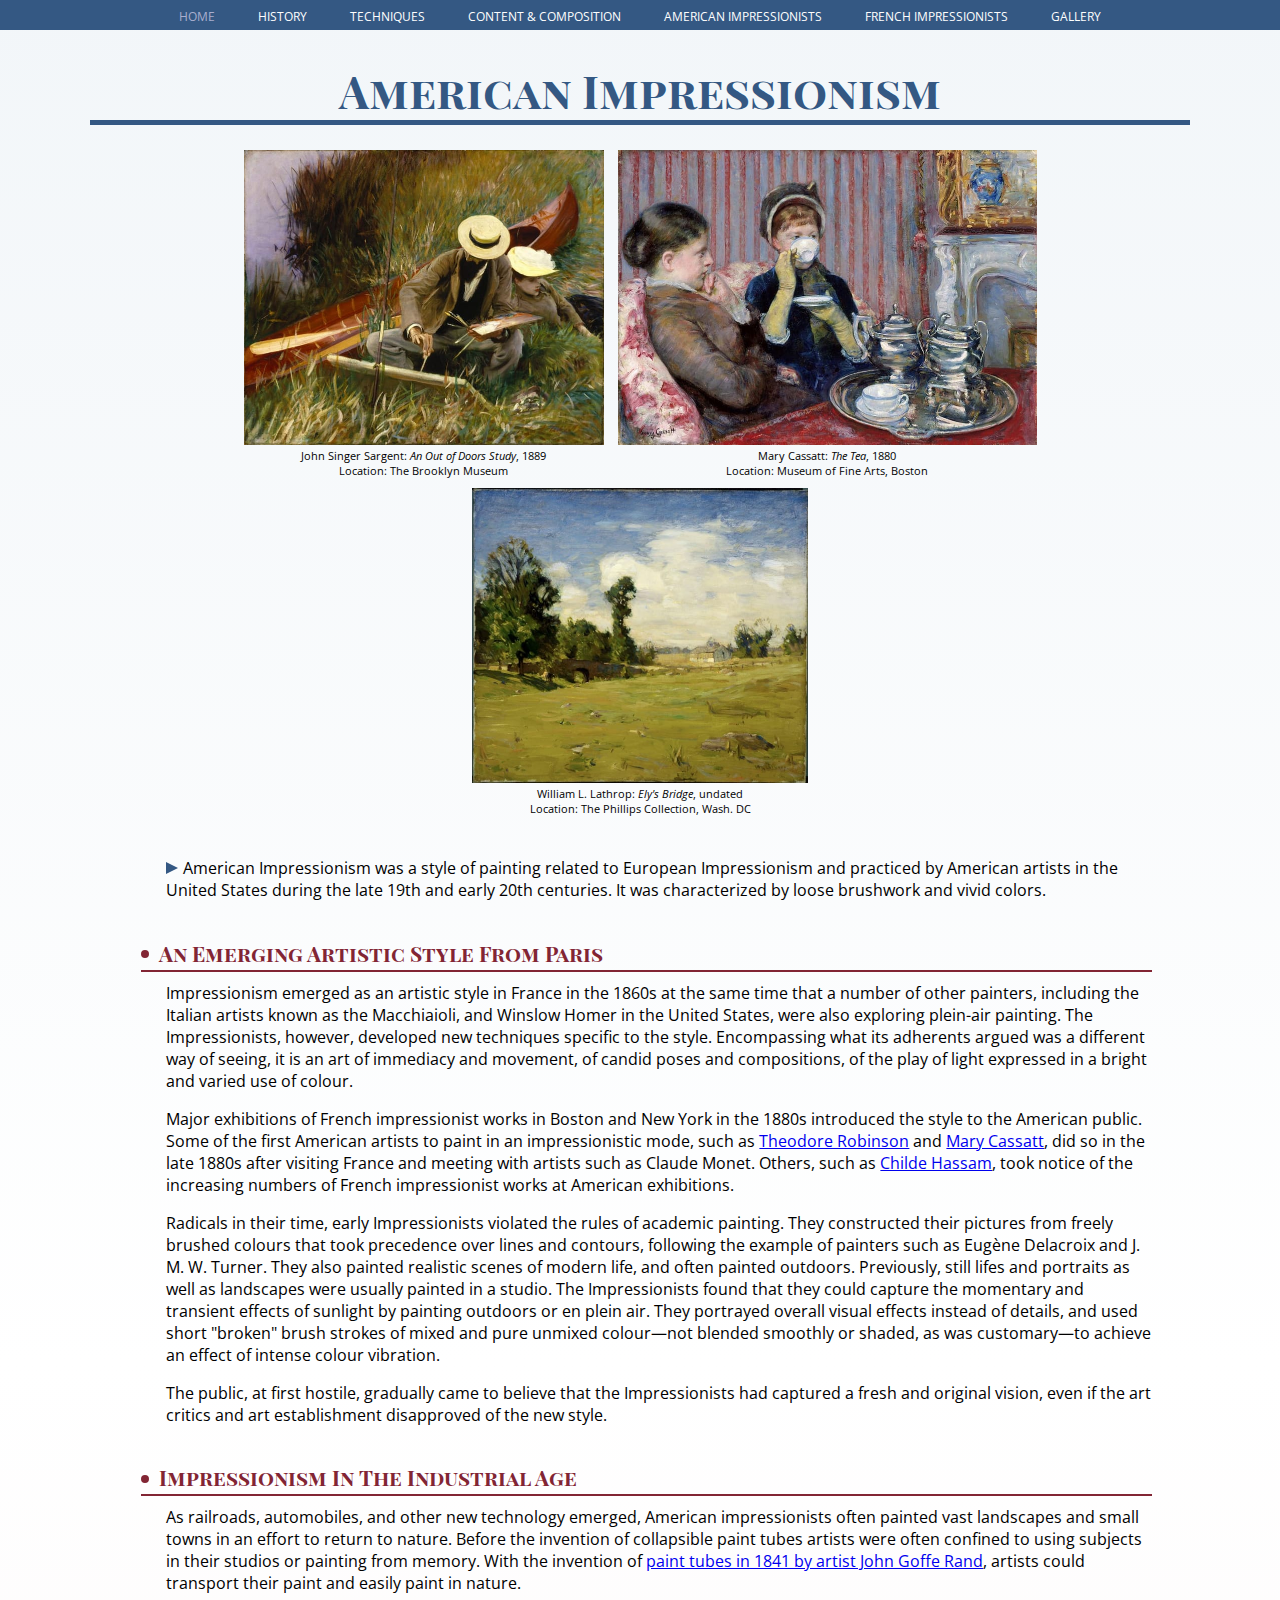
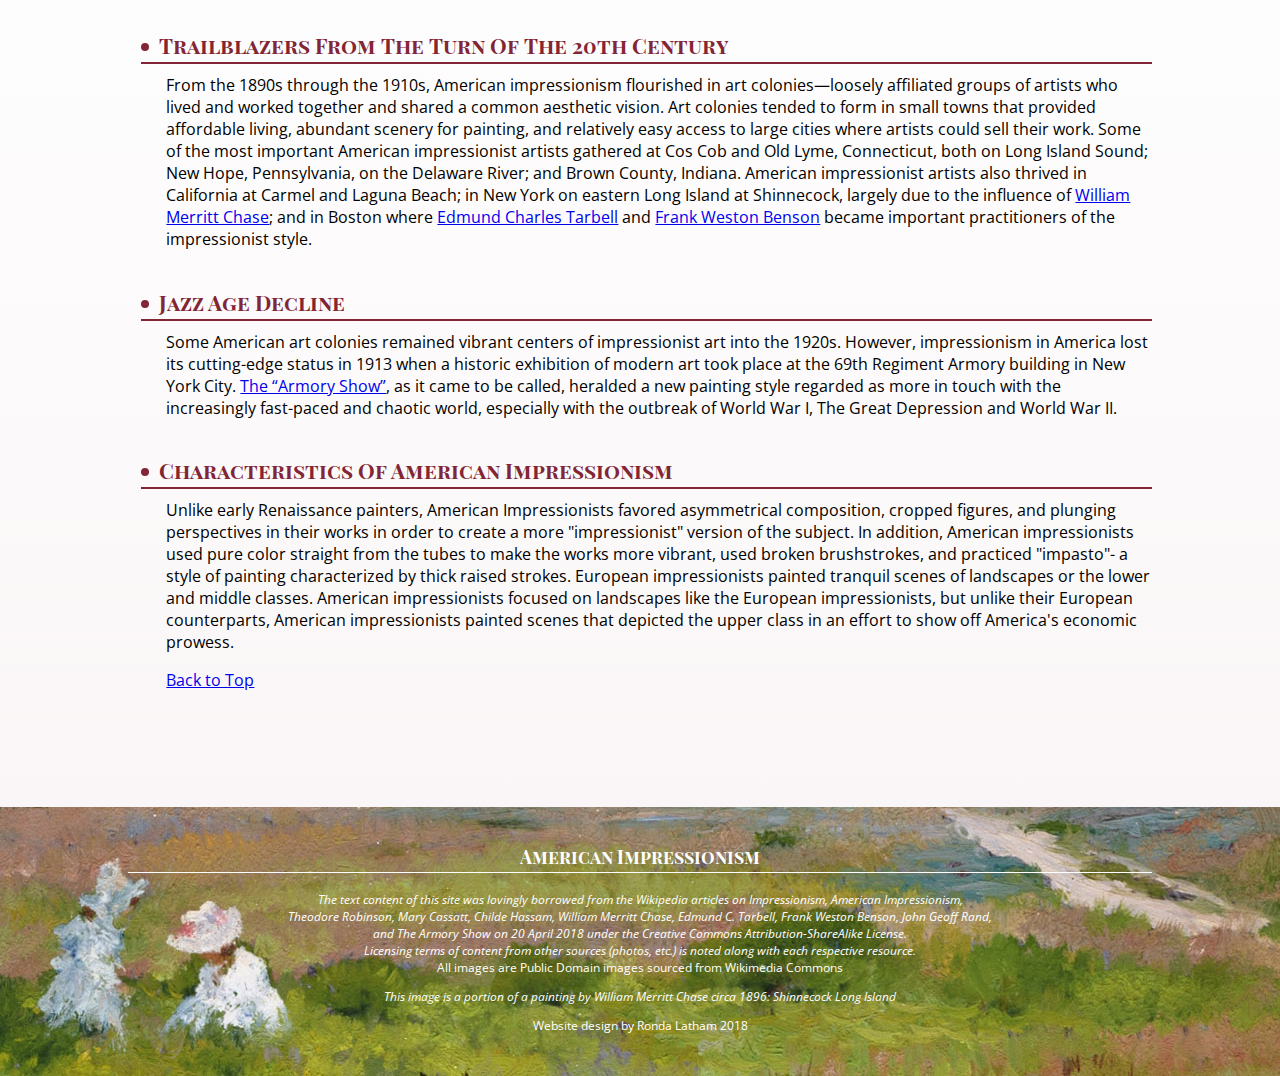
==== index.html @ 7bafe726 "Add files via upload" ====
<!DOCTYPE HTML>

<html lang="en">

<head>
<meta charset="utf-8" />
<link rel="stylesheet" type="text/css" href="ai.css">
<link href="https://fonts.googleapis.com/css?family=Open+Sans:300,600|Playfair+Display+SC:700|Playfair+Display:400,700" rel="stylesheet"> 
<title>American Impressionism</title>


</head>

<body>
<nav role="navigation">
  <ul>
    <li>Home</li>
    <li><a href="history.html">History</a></li>
    <li><a href="techniques.html">Techniques</a></li>
    <li><a href="composition.html">Content & Composition</a></li>
    <li><a href="americans.html">American Impressionists</a></li>
    <li><a href="french.html">French Impressionists</a></li>
    <li><a href="gallery.html">Gallery</a></li>
  </ul>
</nav>
<header class="center" role="banner"><!-- Center the Images and h1 inside the header -->
<h1 id="top">American Impressionism</h1> 
<figure>
  <img src="images/JohnSingerSargentOutOfDoors.jpg" width="360" alt="John Singer Sargent">
  <figcaption>John Singer Sargent: <i>An Out of Doors Study</i>, 1889<br>Location: The Brooklyn Museum</figcaption>
</figure>
<figure>
     <img src="images/MaryCassattTheTea.jpg" alt="Mary Cassatt - The Tea" width="419">
<figcaption>Mary Cassatt: <i>The Tea</i>, 1880<br>Location: Museum of Fine Arts, Boston</figcaption>
</figure>
<figure>
	<img src="images/WilliamLathropElysBridge.jpg" alt="William Lathrop" width="336">
<figcaption>William L. Lathrop: <i>Ely's Bridge</i>, undated<br>Location: The Phillips Collection, Wash. DC</figcaption>
</figure>
</header>
<main role="primary information"><!-- start main body content -->
<p><span class="important">A</span>American Impressionism was a style of painting related to European Impressionism and practiced by American artists in the United States during the late 19th and early 20th centuries. It was characterized by loose brushwork and vivid colors. </p>

<h2>An emerging artistic style from Paris</h2>

<p class="firstparagraph">Impressionism emerged as an artistic style in France in the 1860s at the same time that a number of other painters, including the Italian artists known as the Macchiaioli, and Winslow Homer in the United States, were also exploring plein-air painting. The Impressionists, however, developed new techniques specific to the style. Encompassing what its adherents argued was a different way of seeing, it is an art of immediacy and movement, of candid poses and compositions, of the play of light expressed in a bright and varied use of colour.</p>

<p>Major exhibitions of French impressionist works in Boston and New York in the 1880s introduced the style to the American public. Some of the first American artists to paint in an impressionistic mode, such as 
<a href="https://en.wikipedia.org/wiki/Theodore_Robinson">Theodore Robinson</a> and 
<a href="https://en.wikipedia.org/wiki/Mary_Cassatt">Mary Cassatt</a>, did so in the late 1880s after visiting France and meeting with artists such as Claude Monet. Others, such as <a href="https://en.wikipedia.org/wiki/Childe_Hassam">Childe Hassam</a>, took notice of the increasing numbers of French impressionist works at American exhibitions.</p>

<p>Radicals in their time, early Impressionists violated the rules of academic painting. They constructed their pictures from freely brushed colours that took precedence over lines and contours, following the example of painters such as Eugène Delacroix and J. M. W. Turner. They also painted realistic scenes of modern life, and often painted outdoors. Previously, still lifes and portraits as well as landscapes were usually painted in a studio. The Impressionists found that they could capture the momentary and transient effects of sunlight by painting outdoors or en plein air. They portrayed overall visual effects instead of details, and used short "broken" brush strokes of mixed and pure unmixed colour—not blended smoothly or shaded, as was customary—to achieve an effect of intense colour vibration.</p>

<p>The public, at first hostile, gradually came to believe that the Impressionists had captured a fresh and original vision, even if the art critics and art establishment disapproved of the new style.</p>

<h2>Impressionism in The Industrial Age</h2>

<p class="firstparagraph">As railroads, automobiles, and other new technology emerged, American impressionists often painted vast landscapes and small towns in an effort to return to nature. Before the invention of collapsible paint tubes artists were often confined to using subjects in their studios or painting from memory. With the invention of <a href="https://en.wikipedia.org/wiki/John_Goffe_Rand">paint tubes in 1841 by artist John Goffe Rand</a>, artists could transport their paint and easily paint in nature.</p>

<h2>Trailblazers from the turn of the 20th century</h2>

<p class="firstparagraph">From the 1890s through the 1910s, American impressionism flourished in art colonies—loosely affiliated groups of artists who lived and worked together and shared a common aesthetic vision. Art colonies tended to form in small towns that provided affordable living, abundant scenery for painting, and relatively easy access to large cities where artists could sell their work. Some of the most important American impressionist artists gathered at Cos Cob and Old Lyme, Connecticut, both on Long Island Sound; New Hope, Pennsylvania, on the Delaware River; and Brown County, Indiana. American impressionist artists also thrived in California at Carmel and Laguna Beach; in New York on eastern Long Island at Shinnecock, largely due to the influence of <a href="https://en.wikipedia.org/wiki/William_Merritt_Chase">William Merritt Chase</a>; and in Boston where <a href="https://en.wikipedia.org/wiki/Edmund_C._Tarbell">Edmund Charles Tarbell</a> and <a href="https://en.wikipedia.org/wiki/Frank_Weston_Benson">Frank Weston Benson</a> became important practitioners of the impressionist style.</p>

<h2>Jazz Age decline</h2>

<p class="firstparagraph">Some American art colonies remained vibrant centers of impressionist art into the 1920s. However, impressionism in America lost its cutting-edge status in 1913 when a historic exhibition of modern art took place at the 69th Regiment Armory building in New York City. <a href="https://en.wikipedia.org/wiki/Armory_Show">The “Armory Show”</a>, as it came to be called, heralded a new painting style regarded as more in touch with the increasingly fast-paced and chaotic world, especially with the outbreak of World War I, The Great Depression and World War II.</p>

<h2>Characteristics of American Impressionism</h2>

<p class="firstparagraph">Unlike early Renaissance painters, American Impressionists favored asymmetrical composition, cropped figures, and plunging perspectives in their works in order to create a more "impressionist" version of the subject. In addition, American impressionists used pure color straight from the tubes to make the works more vibrant, used broken brushstrokes, and practiced "impasto"- a style of painting characterized by thick raised strokes. European impressionists painted tranquil scenes of landscapes or the lower and middle classes. American impressionists focused on landscapes like the European impressionists, but unlike their European counterparts, American impressionists painted scenes that depicted the upper class in an effort to show off America's economic prowess.</p>
<p><a href="#top" class="top">Back to Top</a></p>
</main><!-- end main body content -->

<footer role="contentsource">
<h3>American Impressionism</h3>
<p><i>The text content of this site was lovingly borrowed from the Wikipedia articles on Impressionism, American Impressionism,</br>Theodore Robinson, Mary Cassatt, Childe Hassam, William Merritt Chase, Edmund C. Tarbell, Frank Weston Benson, John Geoff Rand,</br>and The Armory Show on 20 April 2018 under the Creative Commons Attribution-ShareAlike License.</br>Licensing terms of content from other sources (photos, etc.) is noted along with each respective resource.</i><br>All images are Public Domain images sourced from Wikimedia Commons</p>
<p><i>This image is a portion of a painting by William Merritt Chase circa 1896: Shinnecock Long Island</i></p>
 
<p>Website design by Ronda Latham 2018</p>
</footer>
</body>

</html>
---- ai.css ----
/*
    stylesheet for American Impressionism
*/
/*
    font-family: 'Open Sans', sans-serif;
    font-family: 'Playfair Display SC', serif;
    font-family: 'Playfair Display', serif;
*/
body {
  font-family: 'Open Sans', sans-serif;
  margin: 0 auto;
  padding: 0; 
background: #f2f6f9; /* Old browsers */
background: -moz-linear-gradient(top, #f2f6f9 0%, #ffffff 51%, #f9f4f5 100%); /* FF3.6-15 */
background: -webkit-linear-gradient(top, #f2f6f9 0%,#ffffff 51%,#f9f4f5 100%); /* Chrome10-25,Safari5.1-6 */
background: linear-gradient(to bottom, #f2f6f9 0%,#ffffff 51%,#f9f4f5 100%); /* W3C, IE10+, FF16+, Chrome26+, Opera12+, Safari7+ */
filter: progid:DXImageTransform.Microsoft.gradient( startColorstr='#f2f6f9', endColorstr='#f9f4f5',GradientType=0 ); /* IE6-9 */

}
main {
  padding-left: 13%;
  padding-right: 10%;
  padding-bottom: 100px;
  }
h1, h2, h3 {
  font-family: 'Playfair Display SC', serif;
  font-weight: bold;
  }
header h1 {
   color: #345883;
   color: rgba(52, 88, 131, 1);
   font-size: 27px;
   padding-bottom: 0px;
   margin-bottom: 20px;
   border-bottom: 5px solid #345883;
   }
h2 {
  color: #822534;
  text-transform: capitalize;
  }
main h2::before {
   content: "B";
   display: inline-block;
   border:4px solid #822534; 
   overflow:hidden; 
   width:0; 
   height:0; 
   margin-right: 10px; 
   border-radius:4px; 
   vertical-align: 12%; 
  }
header h2 {
   padding-top: 0px;
   padding-bottom: 0px;
   margin-top: -15px;
   margin-bottom: 20px;
   font-size: 20px;
   color: #345883;
   }
main h2 {
    /*font-family: 'Playfair Display', serif;*/
   font-size: 21px;
   padding-top: 20px;
   margin-left: -25px;
   padding-bottom: 3px;
   margin-bottom: 0px;
   border-bottom: 2px solid #822534;
   }
header {
  padding-bottom:20px;
  padding-left: 7%;
  padding-right: 7%;
  }
@media screen and (min-width:720px) {
    header h1 { font-size:45px; }
    header h2 { font-size: 28px; } /* Increase the font size for larger screens*/
  }
@media screen and (max-width:720px) {
    img { width:280px; } /* Decrease the size of the images for smaller screens*/
    }
figure {
   display: inline-block;
   text-align: center;
   font-size: 11px;
   margin: 5px;
   }
nav {
  background-color: #345883;
  color: #a9afcf;
  text-transform: uppercase;
  font-size: 12px;
  text-align: right;
  }
nav ul {
   padding: 0px;
   margin: 0 auto;
   text-align: center;
  }
nav li {
  display: inline-block;
  list-style-type: none;
  padding: 8px 20px 5px 20px;
  }
nav a:link {
  color: #ffffff;
  text-decoration: none;
  }
nav a:visited {
   color: #ffffff;
   }
nav a:hover {
  color: #a9afcf;
  text-decoration: none;
  }
nav a:active {
   color: #a9afcf;
   }
main ul li {
    list-style-type: none;
	text-indent: -31px;
   }
main ul li::before {
   content: "\269C";
   font-size: 20px;
   color: #4d970f;
   padding: 10px;
}
table {
  width: 100%;
  }
footer {
  font-family: 'Open Sans', sans-serif;
  color: #ffffff;
  font-size: 12px;
  text-align: center;
  background-color: #345883;
  background: url("images/Background.jpg") bottom center no-repeat;
  padding-left: 10%;
  padding-right: 10%;
  padding-top: 20px;
  padding-bottom: 30px;
  margin-bottom: 0px;
   }
footer h3 {
  border-bottom: 1px solid #ffffff;
  padding-bottom: 3px;
  font-size: 18px;
  }  
.important {
   display:inline-block; 
   height: 0; 
   width: 0; 
   border-width:6px 5px 6px 12px; 
   border-style:solid; 
   border-color: transparent; 
   overflow:hidden; 
   vertical-align: baseline; 
   border-left-color: #345883;
  }
.firstparagraph {
  margin-top: 10px;
  }
.fltlft {
  float: left;
  }
.fltrt {
   float: right;
   }
.clear {
  clear: both;
  }
.center {
  text-align: center;
  }
.top  {
  transition-delay: 5s
  }
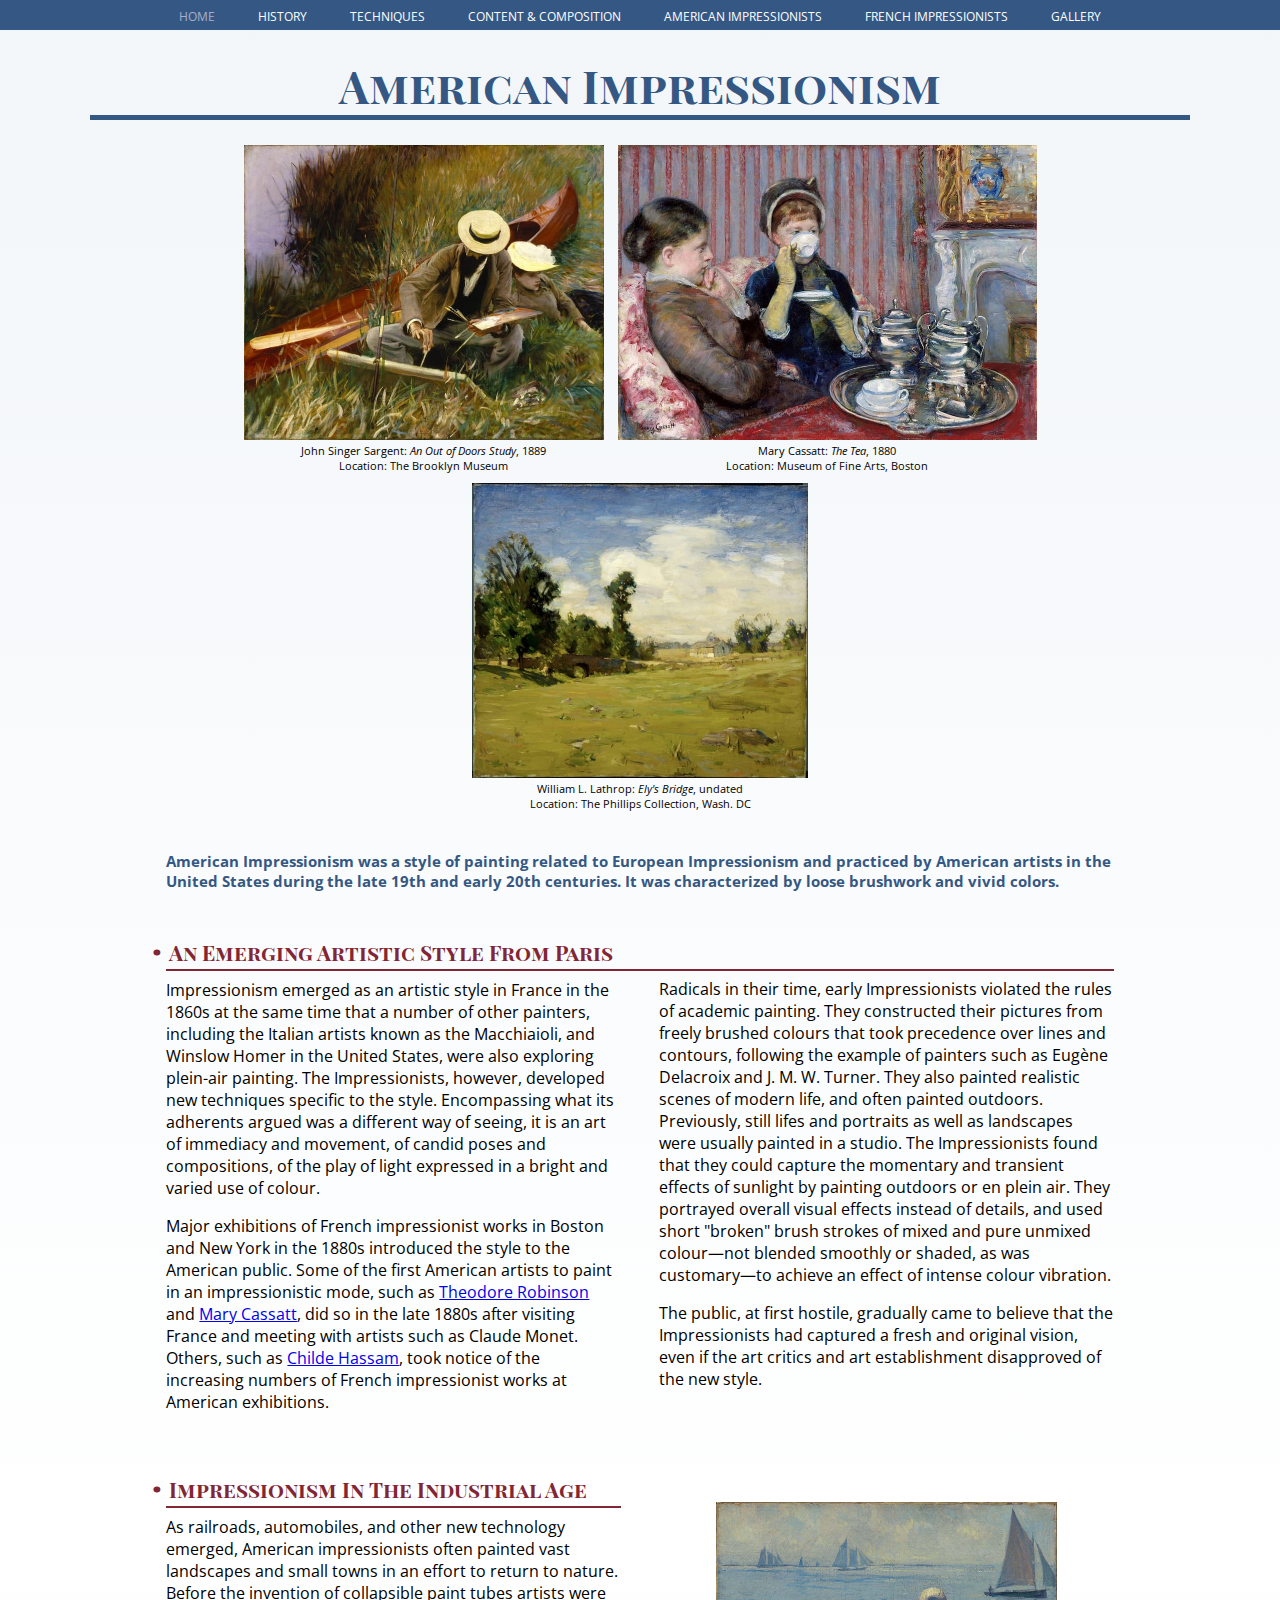
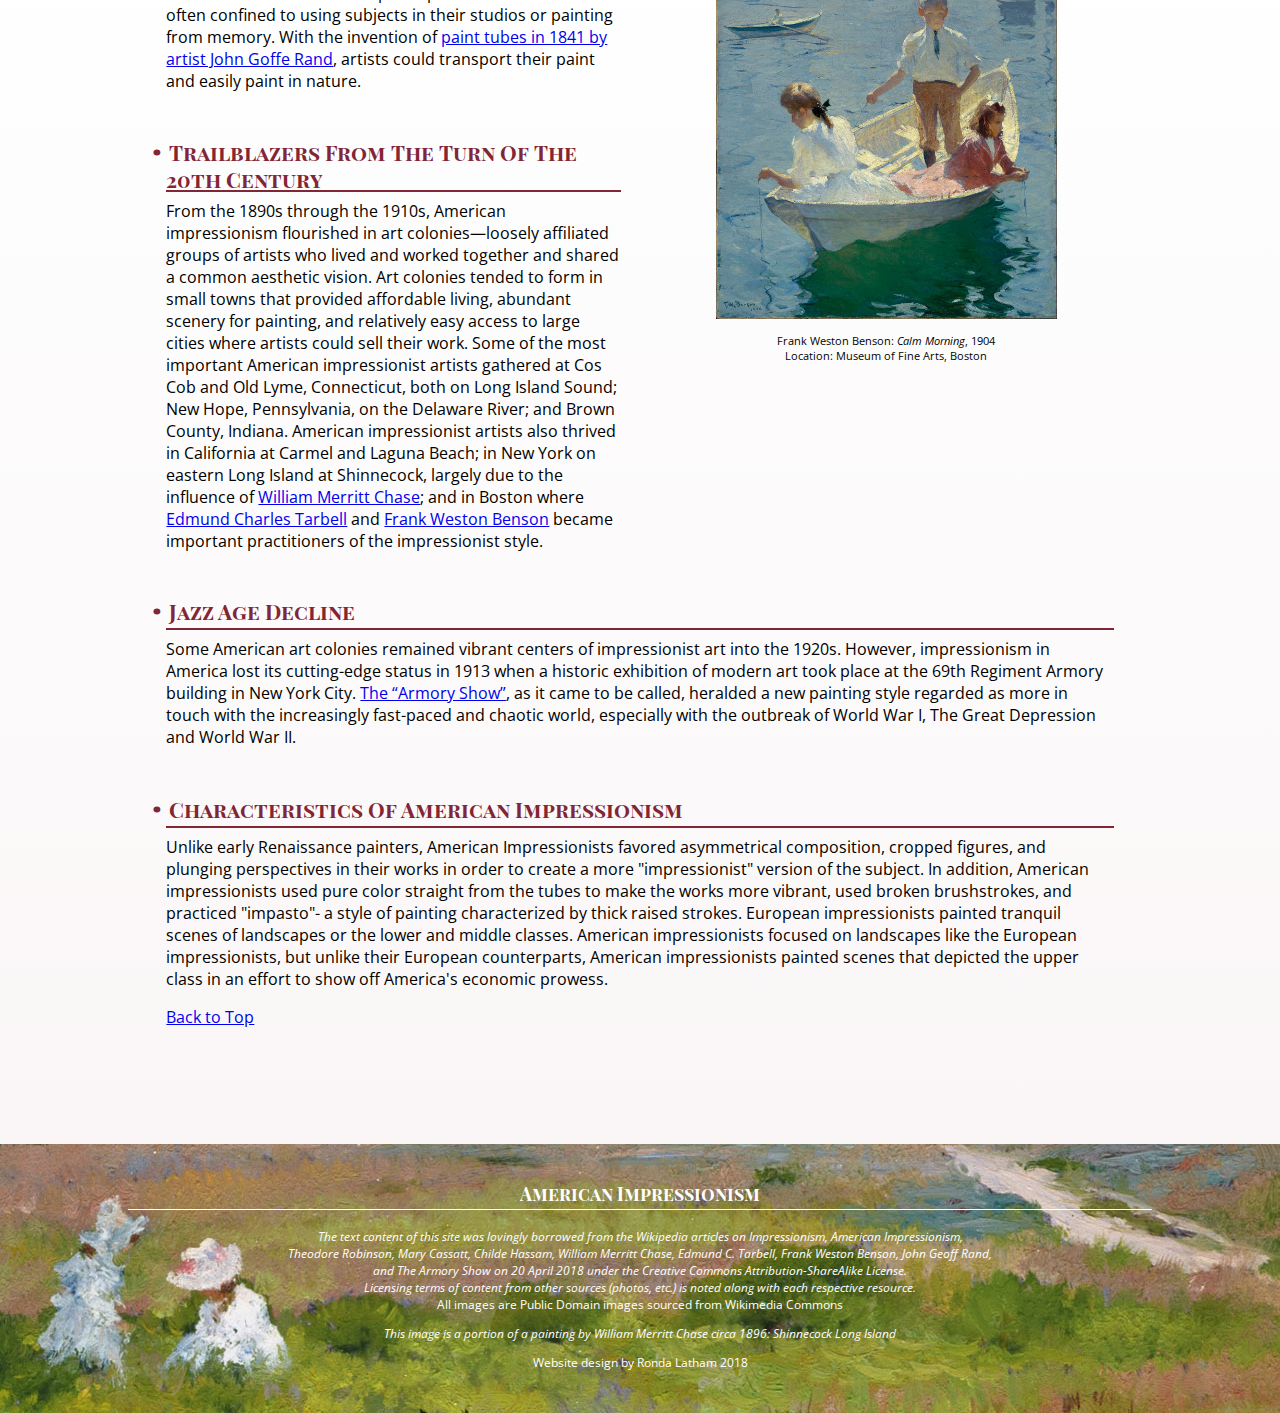
==== commit 05d445b6: "Add files via upload" ====
--- a/index.html
+++ b/index.html
@@ -39,20 +39,30 @@
 </figure>
 </header>
 <main role="primary information"><!-- start main body content -->
-<p><span class="important">A</span>American Impressionism was a style of painting related to European Impressionism and practiced by American artists in the United States during the late 19th and early 20th centuries. It was characterized by loose brushwork and vivid colors. </p>
+<p class="important">American Impressionism was a style of painting related to European Impressionism and practiced by American artists in the United States during the late 19th and early 20th centuries. It was characterized by loose brushwork and vivid colors. </p>
 
 <h2>An emerging artistic style from Paris</h2>
-
+<section class="leftcol">
 <p class="firstparagraph">Impressionism emerged as an artistic style in France in the 1860s at the same time that a number of other painters, including the Italian artists known as the Macchiaioli, and Winslow Homer in the United States, were also exploring plein-air painting. The Impressionists, however, developed new techniques specific to the style. Encompassing what its adherents argued was a different way of seeing, it is an art of immediacy and movement, of candid poses and compositions, of the play of light expressed in a bright and varied use of colour.</p>
 
 <p>Major exhibitions of French impressionist works in Boston and New York in the 1880s introduced the style to the American public. Some of the first American artists to paint in an impressionistic mode, such as 
 <a href="https://en.wikipedia.org/wiki/Theodore_Robinson">Theodore Robinson</a> and 
 <a href="https://en.wikipedia.org/wiki/Mary_Cassatt">Mary Cassatt</a>, did so in the late 1880s after visiting France and meeting with artists such as Claude Monet. Others, such as <a href="https://en.wikipedia.org/wiki/Childe_Hassam">Childe Hassam</a>, took notice of the increasing numbers of French impressionist works at American exhibitions.</p>
-
+</section>
+<section class="rightcol">
 <p>Radicals in their time, early Impressionists violated the rules of academic painting. They constructed their pictures from freely brushed colours that took precedence over lines and contours, following the example of painters such as Eugène Delacroix and J. M. W. Turner. They also painted realistic scenes of modern life, and often painted outdoors. Previously, still lifes and portraits as well as landscapes were usually painted in a studio. The Impressionists found that they could capture the momentary and transient effects of sunlight by painting outdoors or en plein air. They portrayed overall visual effects instead of details, and used short "broken" brush strokes of mixed and pure unmixed colour—not blended smoothly or shaded, as was customary—to achieve an effect of intense colour vibration.</p>
 
 <p>The public, at first hostile, gradually came to believe that the Impressionists had captured a fresh and original vision, even if the art critics and art establishment disapproved of the new style.</p>
-
+</section>
+<div class="clear">
+<section class="rightcol">
+<p>&nbsp;</p>
+<figure>
+     <p><img src="images/Calm_Morning_1904_Frank_Weston_Benson.jpg" alt="Frank Weston Benson - Calm Morning" width="75%"></p>
+<figcaption>Frank Weston Benson: <i>Calm Morning</i>, 1904<br>Location: Museum of Fine Arts, Boston</figcaption>
+</figure>
+</section>
+<section class="leftcol">
 <h2>Impressionism in The Industrial Age</h2>
 
 <p class="firstparagraph">As railroads, automobiles, and other new technology emerged, American impressionists often painted vast landscapes and small towns in an effort to return to nature. Before the invention of collapsible paint tubes artists were often confined to using subjects in their studios or painting from memory. With the invention of <a href="https://en.wikipedia.org/wiki/John_Goffe_Rand">paint tubes in 1841 by artist John Goffe Rand</a>, artists could transport their paint and easily paint in nature.</p>
@@ -60,8 +70,10 @@
 <h2>Trailblazers from the turn of the 20th century</h2>
 
 <p class="firstparagraph">From the 1890s through the 1910s, American impressionism flourished in art colonies—loosely affiliated groups of artists who lived and worked together and shared a common aesthetic vision. Art colonies tended to form in small towns that provided affordable living, abundant scenery for painting, and relatively easy access to large cities where artists could sell their work. Some of the most important American impressionist artists gathered at Cos Cob and Old Lyme, Connecticut, both on Long Island Sound; New Hope, Pennsylvania, on the Delaware River; and Brown County, Indiana. American impressionist artists also thrived in California at Carmel and Laguna Beach; in New York on eastern Long Island at Shinnecock, largely due to the influence of <a href="https://en.wikipedia.org/wiki/William_Merritt_Chase">William Merritt Chase</a>; and in Boston where <a href="https://en.wikipedia.org/wiki/Edmund_C._Tarbell">Edmund Charles Tarbell</a> and <a href="https://en.wikipedia.org/wiki/Frank_Weston_Benson">Frank Weston Benson</a> became important practitioners of the impressionist style.</p>
+</section>
 
-<h2>Jazz Age decline</h2>
+
+<h2 class="clear">Jazz Age decline</h2>
 
 <p class="firstparagraph">Some American art colonies remained vibrant centers of impressionist art into the 1920s. However, impressionism in America lost its cutting-edge status in 1913 when a historic exhibition of modern art took place at the 69th Regiment Armory building in New York City. <a href="https://en.wikipedia.org/wiki/Armory_Show">The “Armory Show”</a>, as it came to be called, heralded a new painting style regarded as more in touch with the increasingly fast-paced and chaotic world, especially with the outbreak of World War I, The Great Depression and World War II.</p>
 
--- a/ai.css
+++ b/ai.css
@@ -19,7 +19,7 @@
 }
 main {
   padding-left: 13%;
-  padding-right: 10%;
+  padding-right: 13%;
   padding-bottom: 100px;
   }
 h1, h2, h3 {
@@ -30,6 +30,7 @@
    color: #345883;
    color: rgba(52, 88, 131, 1);
    font-size: 27px;
+   padding-top: 25px;
    padding-bottom: 0px;
    margin-bottom: 20px;
    border-bottom: 5px solid #345883;
@@ -39,16 +40,30 @@
   text-transform: capitalize;
   }
 main h2::before {
-   content: "B";
-   display: inline-block;
+   content: "\00B7";
+   font-size: 40px;
+   padding-right: 6px;
+   margin-left: -15px;
+   vertical-align: -4px;
+  /* display: inline-block;
    border:4px solid #822534; 
    overflow:hidden; 
    width:0; 
    height:0; 
    margin-right: 10px; 
    border-radius:4px; 
-   vertical-align: 12%; 
-  }
+   vertical-align: 12%; */
+  }
+  main h2 {
+    /*font-family: 'Playfair Display', serif;*/
+   font-size: 21px;
+   padding-top: 20px;
+   margin-left: 0px;
+   padding-bottom: 0px;
+   margin-bottom: -2px;
+   border-bottom: 2px solid #822534;
+   line-height: 1;
+   }
 header h2 {
    padding-top: 0px;
    padding-bottom: 0px;
@@ -57,26 +72,31 @@
    font-size: 20px;
    color: #345883;
    }
-main h2 {
-    /*font-family: 'Playfair Display', serif;*/
-   font-size: 21px;
-   padding-top: 20px;
-   margin-left: -25px;
-   padding-bottom: 3px;
-   margin-bottom: 0px;
-   border-bottom: 2px solid #822534;
-   }
+
 header {
   padding-bottom:20px;
   padding-left: 7%;
   padding-right: 7%;
   }
-@media screen and (min-width:720px) {
+@media screen and (min-width:1024px) {
+    .leftcol {
+   width: 48%;
+   float: left;
+   vertical-align: text-top;
+   }
+.rightcol {
+   width: 48%;
+   float: right;
+   margin-top: -7px;
+   padding-top: 0px;
+   }
+}
+@media screen and (min-width:768px) {
     header h1 { font-size:45px; }
     header h2 { font-size: 28px; } /* Increase the font size for larger screens*/
   }
-@media screen and (max-width:720px) {
-    img { width:280px; } /* Decrease the size of the images for smaller screens*/
+@media screen and (max-width:480px) {
+    img { width:280px;} /* Decrease the size of the images for smaller screens*/
     }
 figure {
    display: inline-block;
@@ -84,12 +104,21 @@
    font-size: 11px;
    margin: 5px;
    }
+main figure {
+   padding-top: 15px;
+   margin: 0 auto;
+   }
 nav {
   background-color: #345883;
   color: #a9afcf;
   text-transform: uppercase;
   font-size: 12px;
   text-align: right;
+  position: fixed;
+  top:0;
+  right:0;
+  left:0;
+  z-index:99; 
   }
 nav ul {
    padding: 0px;
@@ -147,15 +176,9 @@
   font-size: 18px;
   }  
 .important {
-   display:inline-block; 
-   height: 0; 
-   width: 0; 
-   border-width:6px 5px 6px 12px; 
-   border-style:solid; 
-   border-color: transparent; 
-   overflow:hidden; 
-   vertical-align: baseline; 
-   border-left-color: #345883;
+	font-size:15px;
+	color: #345883;
+	font-weight: bold;
   }
 .firstparagraph {
   margin-top: 10px;
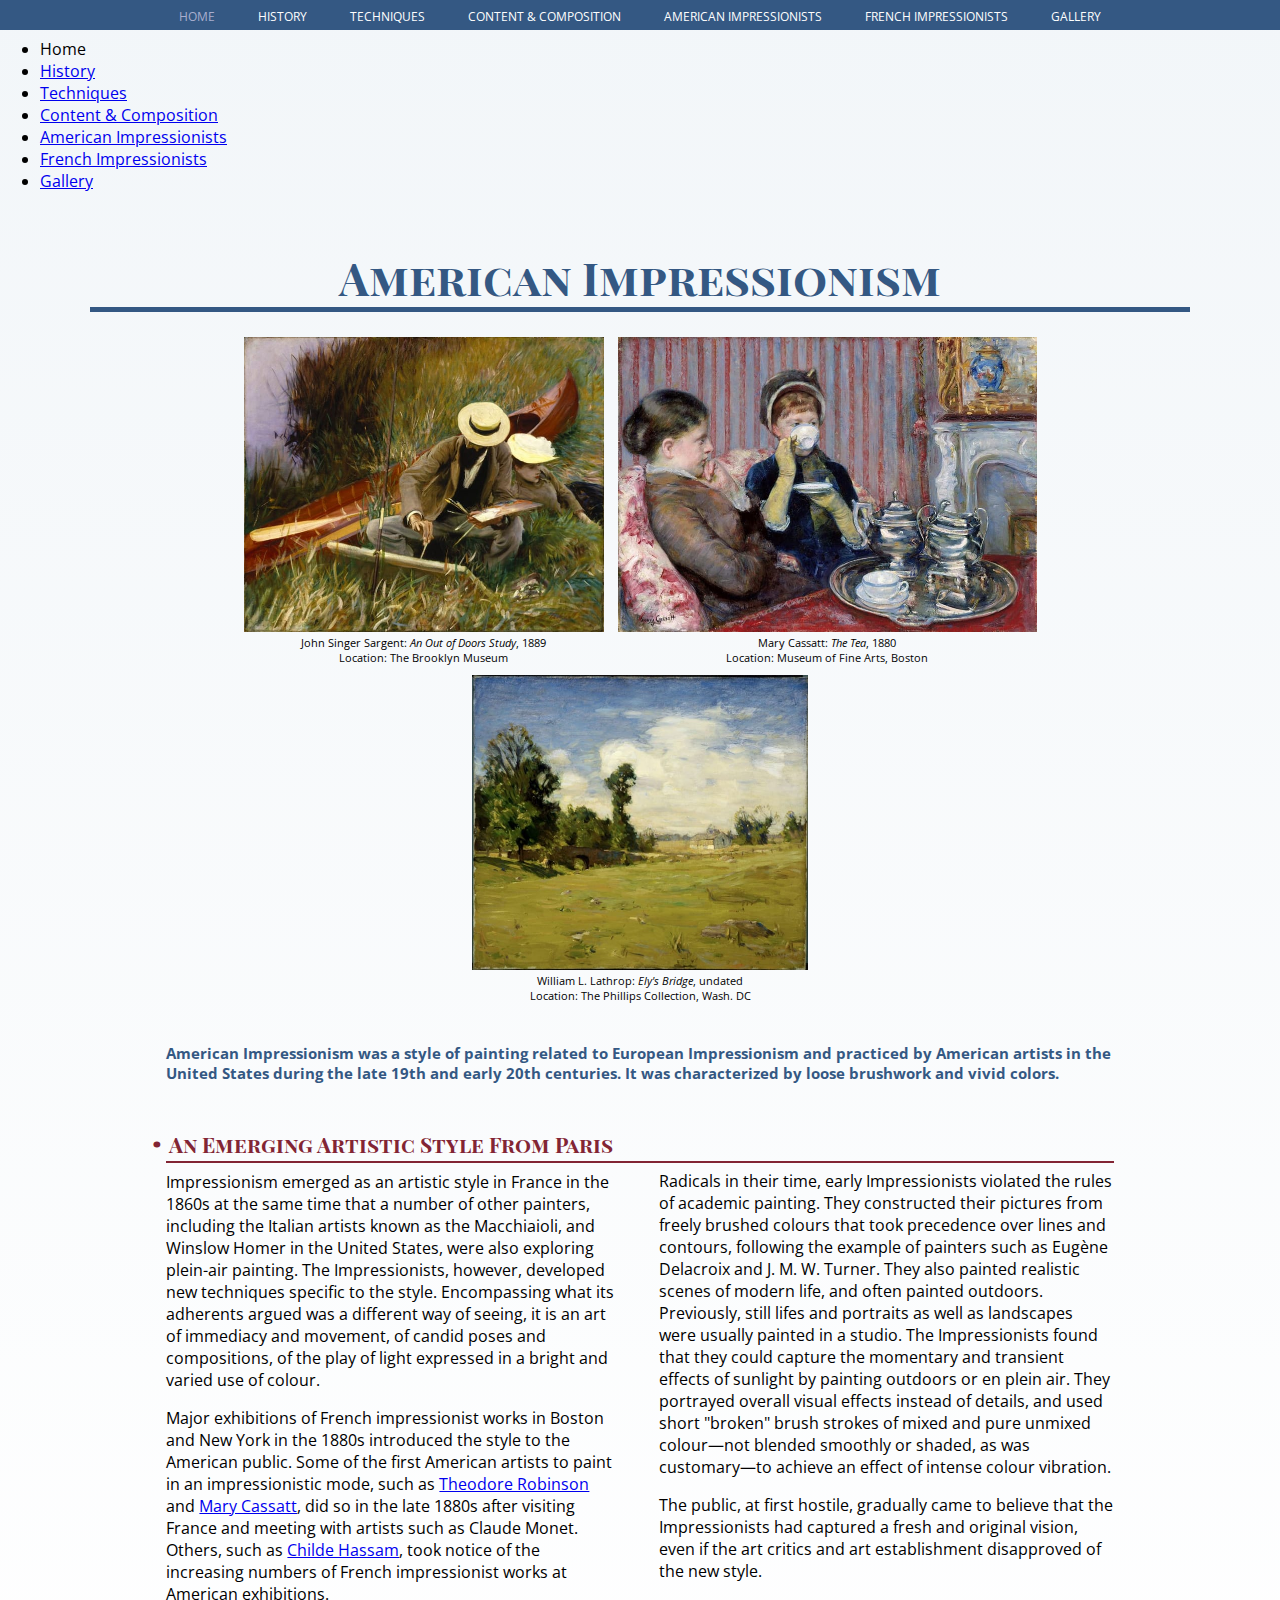
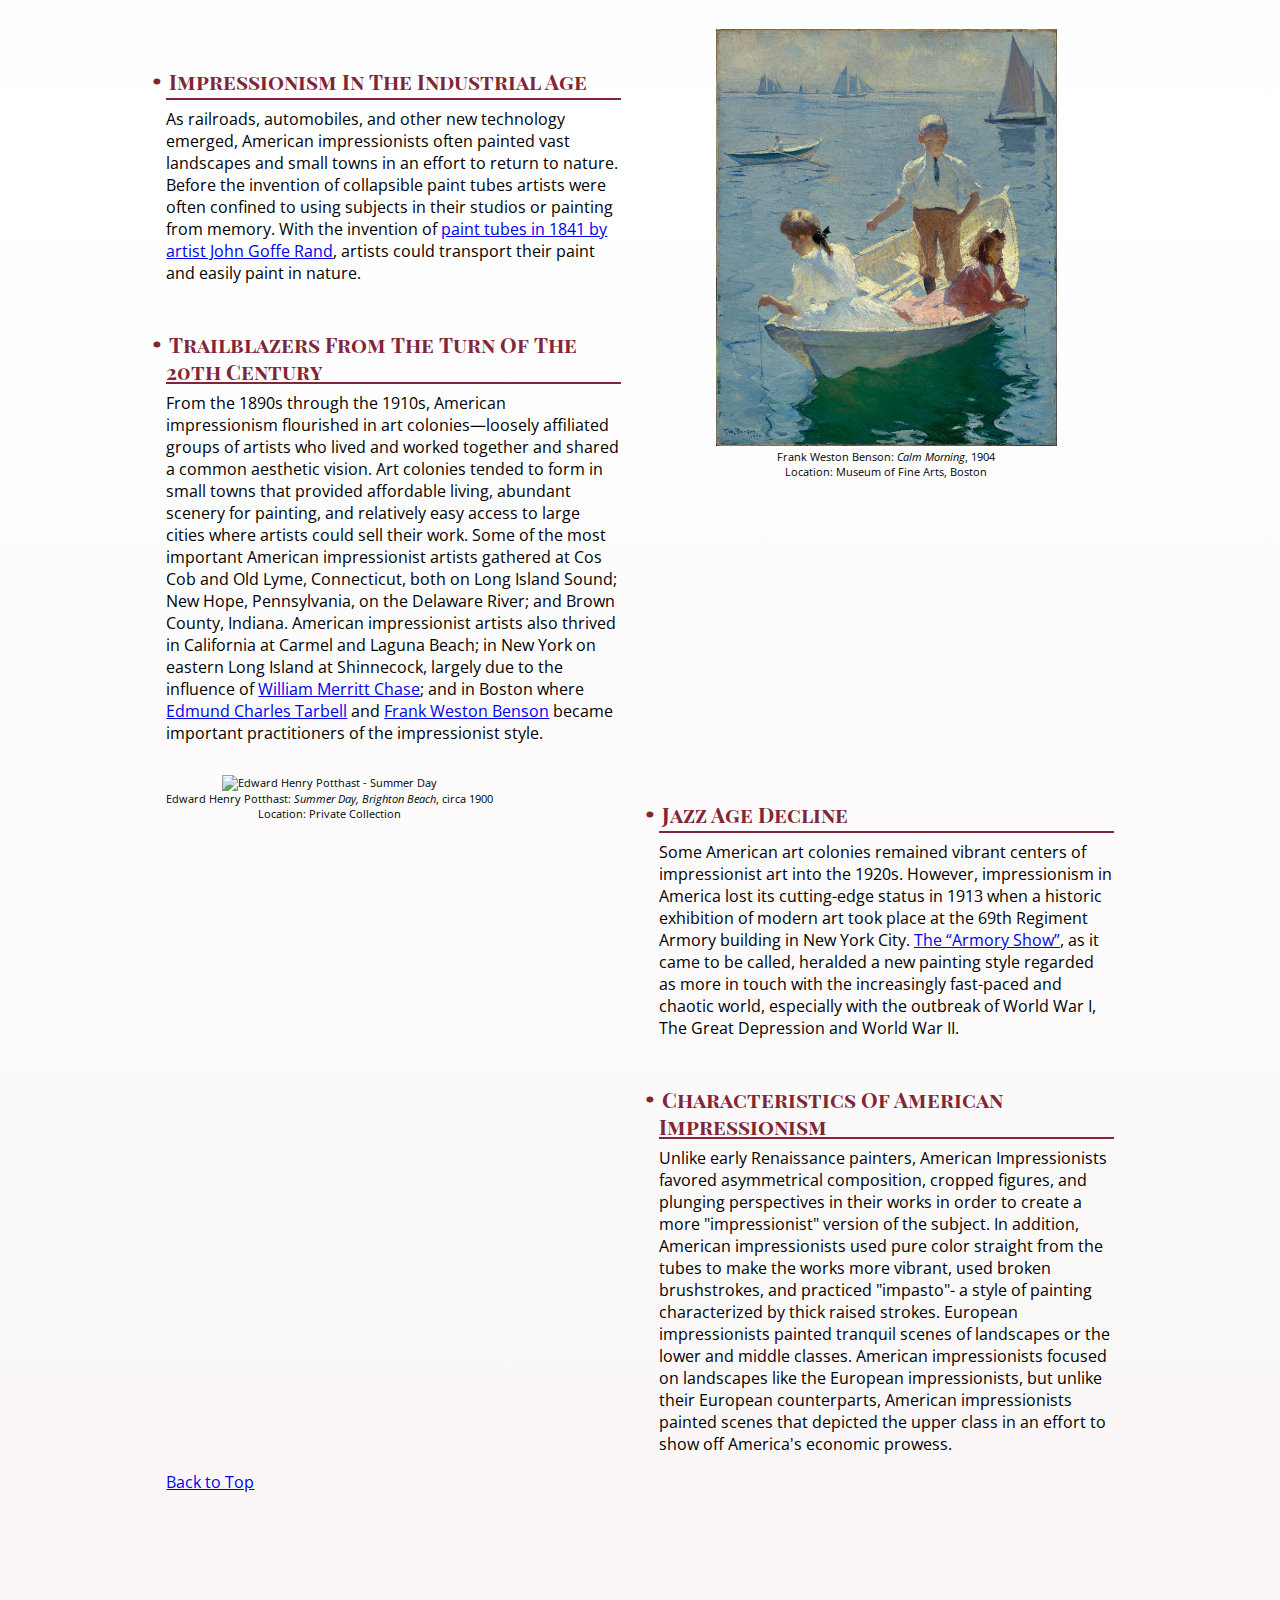
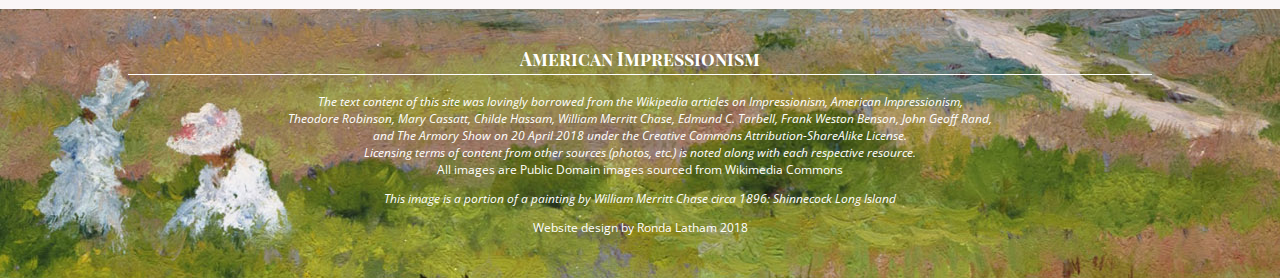
==== commit 5d1a7c6e: "Add files via upload" ====
--- a/index.html
+++ b/index.html
@@ -23,6 +23,20 @@
     <li><a href="gallery.html">Gallery</a></li>
   </ul>
 </nav>
+<div class="dropdown">
+  <span>Menu</span>
+  <div class="dropdown-content">
+  <ul>
+    <li>Home</li>
+    <li><a href="history.html">History</a></li>
+    <li><a href="techniques.html">Techniques</a></li>
+    <li><a href="composition.html">Content & Composition</a></li>
+    <li><a href="americans.html">American Impressionists</a></li>
+    <li><a href="french.html">French Impressionists</a></li>
+    <li><a href="gallery.html">Gallery</a></li>
+  </ul>
+  </div>
+</div>
 <header class="center" role="banner"><!-- Center the Images and h1 inside the header -->
 <h1 id="top">American Impressionism</h1> 
 <figure>
@@ -55,32 +69,40 @@
 <p>The public, at first hostile, gradually came to believe that the Impressionists had captured a fresh and original vision, even if the art critics and art establishment disapproved of the new style.</p>
 </section>
 <div class="clear">
+
 <section class="rightcol">
-<p>&nbsp;</p>
-<figure>
-     <p><img src="images/Calm_Morning_1904_Frank_Weston_Benson.jpg" alt="Frank Weston Benson - Calm Morning" width="75%"></p>
+<figure class="right">
+<img src="images/Calm_Morning_1904_Frank_Weston_Benson.jpg" alt="Frank Weston Benson - Calm Morning" width="75%">
 <figcaption>Frank Weston Benson: <i>Calm Morning</i>, 1904<br>Location: Museum of Fine Arts, Boston</figcaption>
 </figure>
 </section>
 <section class="leftcol">
 <h2>Impressionism in The Industrial Age</h2>
-
 <p class="firstparagraph">As railroads, automobiles, and other new technology emerged, American impressionists often painted vast landscapes and small towns in an effort to return to nature. Before the invention of collapsible paint tubes artists were often confined to using subjects in their studios or painting from memory. With the invention of <a href="https://en.wikipedia.org/wiki/John_Goffe_Rand">paint tubes in 1841 by artist John Goffe Rand</a>, artists could transport their paint and easily paint in nature.</p>
 
 <h2>Trailblazers from the turn of the 20th century</h2>
 
 <p class="firstparagraph">From the 1890s through the 1910s, American impressionism flourished in art colonies—loosely affiliated groups of artists who lived and worked together and shared a common aesthetic vision. Art colonies tended to form in small towns that provided affordable living, abundant scenery for painting, and relatively easy access to large cities where artists could sell their work. Some of the most important American impressionist artists gathered at Cos Cob and Old Lyme, Connecticut, both on Long Island Sound; New Hope, Pennsylvania, on the Delaware River; and Brown County, Indiana. American impressionist artists also thrived in California at Carmel and Laguna Beach; in New York on eastern Long Island at Shinnecock, largely due to the influence of <a href="https://en.wikipedia.org/wiki/William_Merritt_Chase">William Merritt Chase</a>; and in Boston where <a href="https://en.wikipedia.org/wiki/Edmund_C._Tarbell">Edmund Charles Tarbell</a> and <a href="https://en.wikipedia.org/wiki/Frank_Weston_Benson">Frank Weston Benson</a> became important practitioners of the impressionist style.</p>
 </section>
+<div class="clear"></div>
 
+<section class="leftcol">
+<figure class="left">
+<img src="images/Edward_Henry_Potthast_-_Summer_day,_Brighton_Beach.jpg" alt="Edward Henry Potthast - Summer Day" width="90%">
+<figcaption>Edward Henry Potthast: <i>Summer Day, Brighton Beach</i>, circa 1900<br>Location: Private Collection</figcaption>
+</figure>
+</section>
+<section class="rightcol">
+<h2>Jazz Age decline</h2>
 
-<h2 class="clear">Jazz Age decline</h2>
 
 <p class="firstparagraph">Some American art colonies remained vibrant centers of impressionist art into the 1920s. However, impressionism in America lost its cutting-edge status in 1913 when a historic exhibition of modern art took place at the 69th Regiment Armory building in New York City. <a href="https://en.wikipedia.org/wiki/Armory_Show">The “Armory Show”</a>, as it came to be called, heralded a new painting style regarded as more in touch with the increasingly fast-paced and chaotic world, especially with the outbreak of World War I, The Great Depression and World War II.</p>
 
 <h2>Characteristics of American Impressionism</h2>
 
 <p class="firstparagraph">Unlike early Renaissance painters, American Impressionists favored asymmetrical composition, cropped figures, and plunging perspectives in their works in order to create a more "impressionist" version of the subject. In addition, American impressionists used pure color straight from the tubes to make the works more vibrant, used broken brushstrokes, and practiced "impasto"- a style of painting characterized by thick raised strokes. European impressionists painted tranquil scenes of landscapes or the lower and middle classes. American impressionists focused on landscapes like the European impressionists, but unlike their European counterparts, American impressionists painted scenes that depicted the upper class in an effort to show off America's economic prowess.</p>
-<p><a href="#top" class="top">Back to Top</a></p>
+</section>
+<p class="clear"><a href="#top" class="top">Back to Top</a></p>
 </main><!-- end main body content -->
 
 <footer role="contentsource">
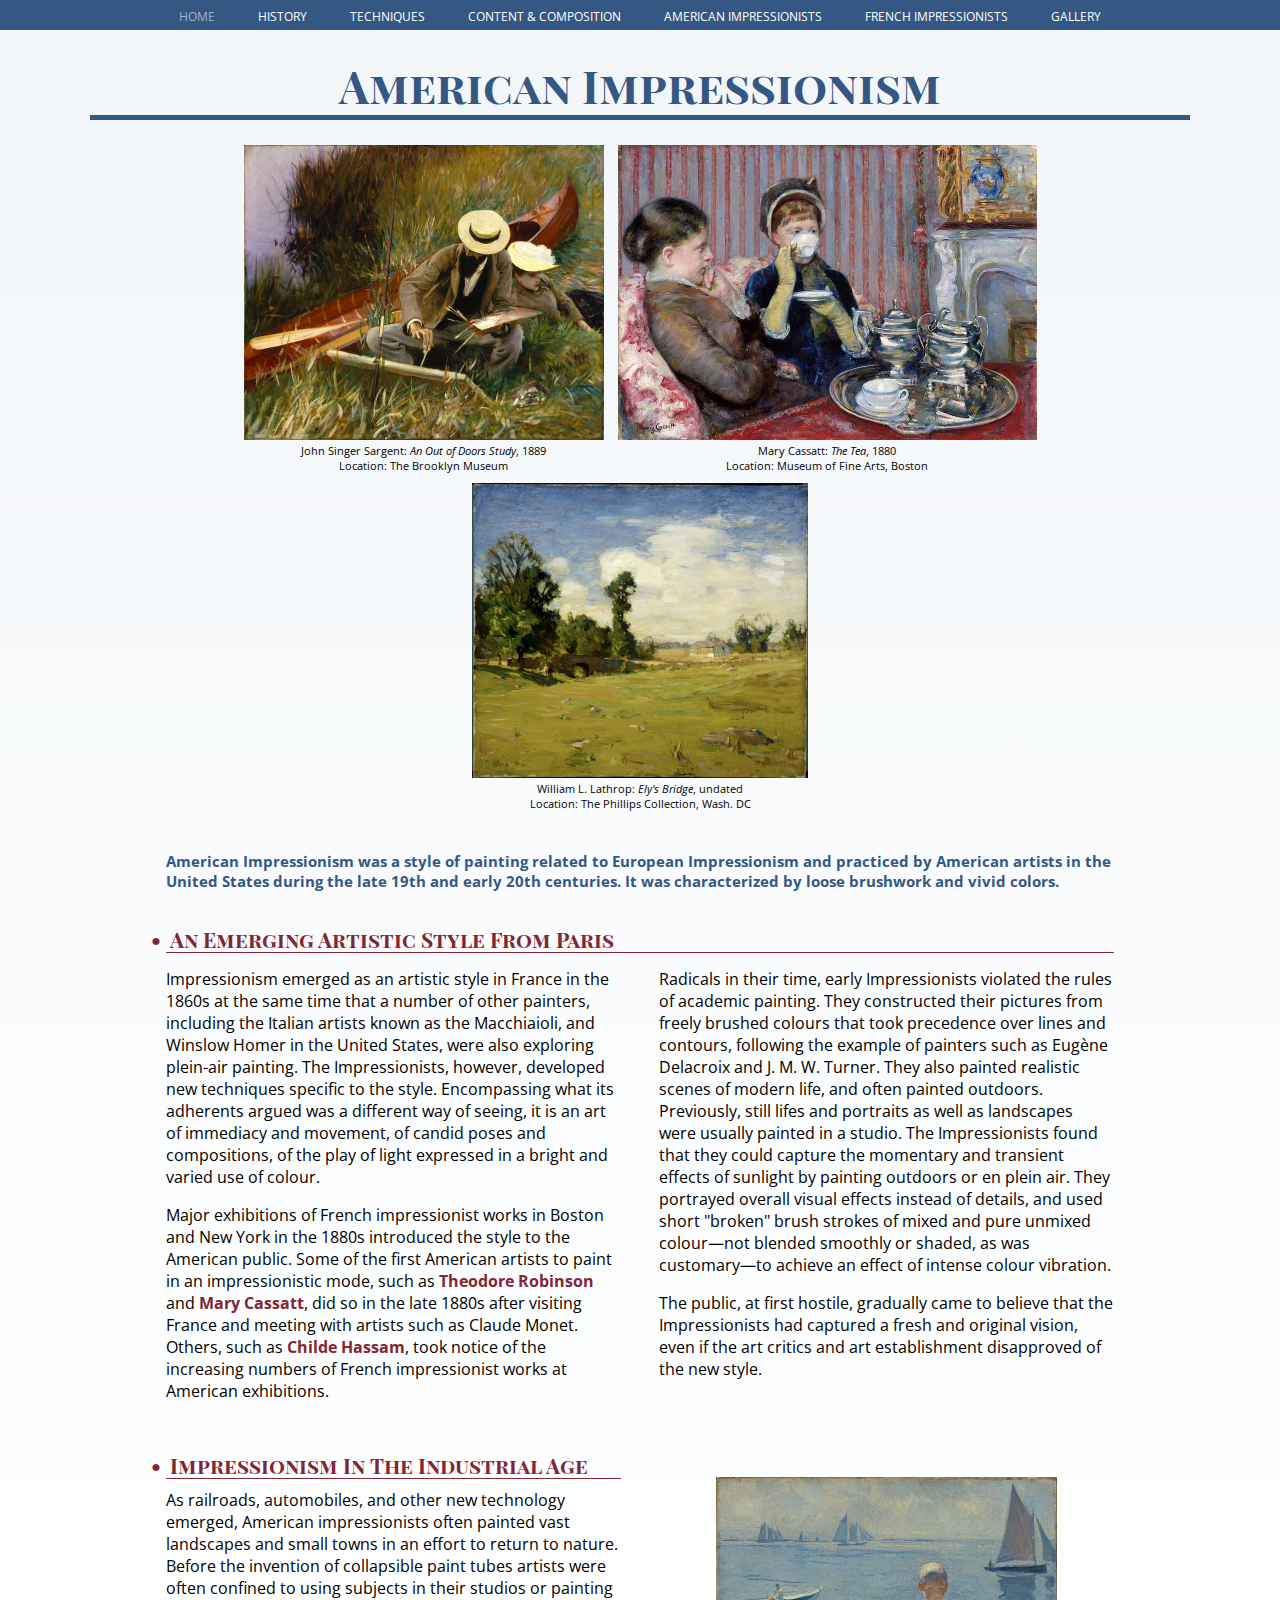
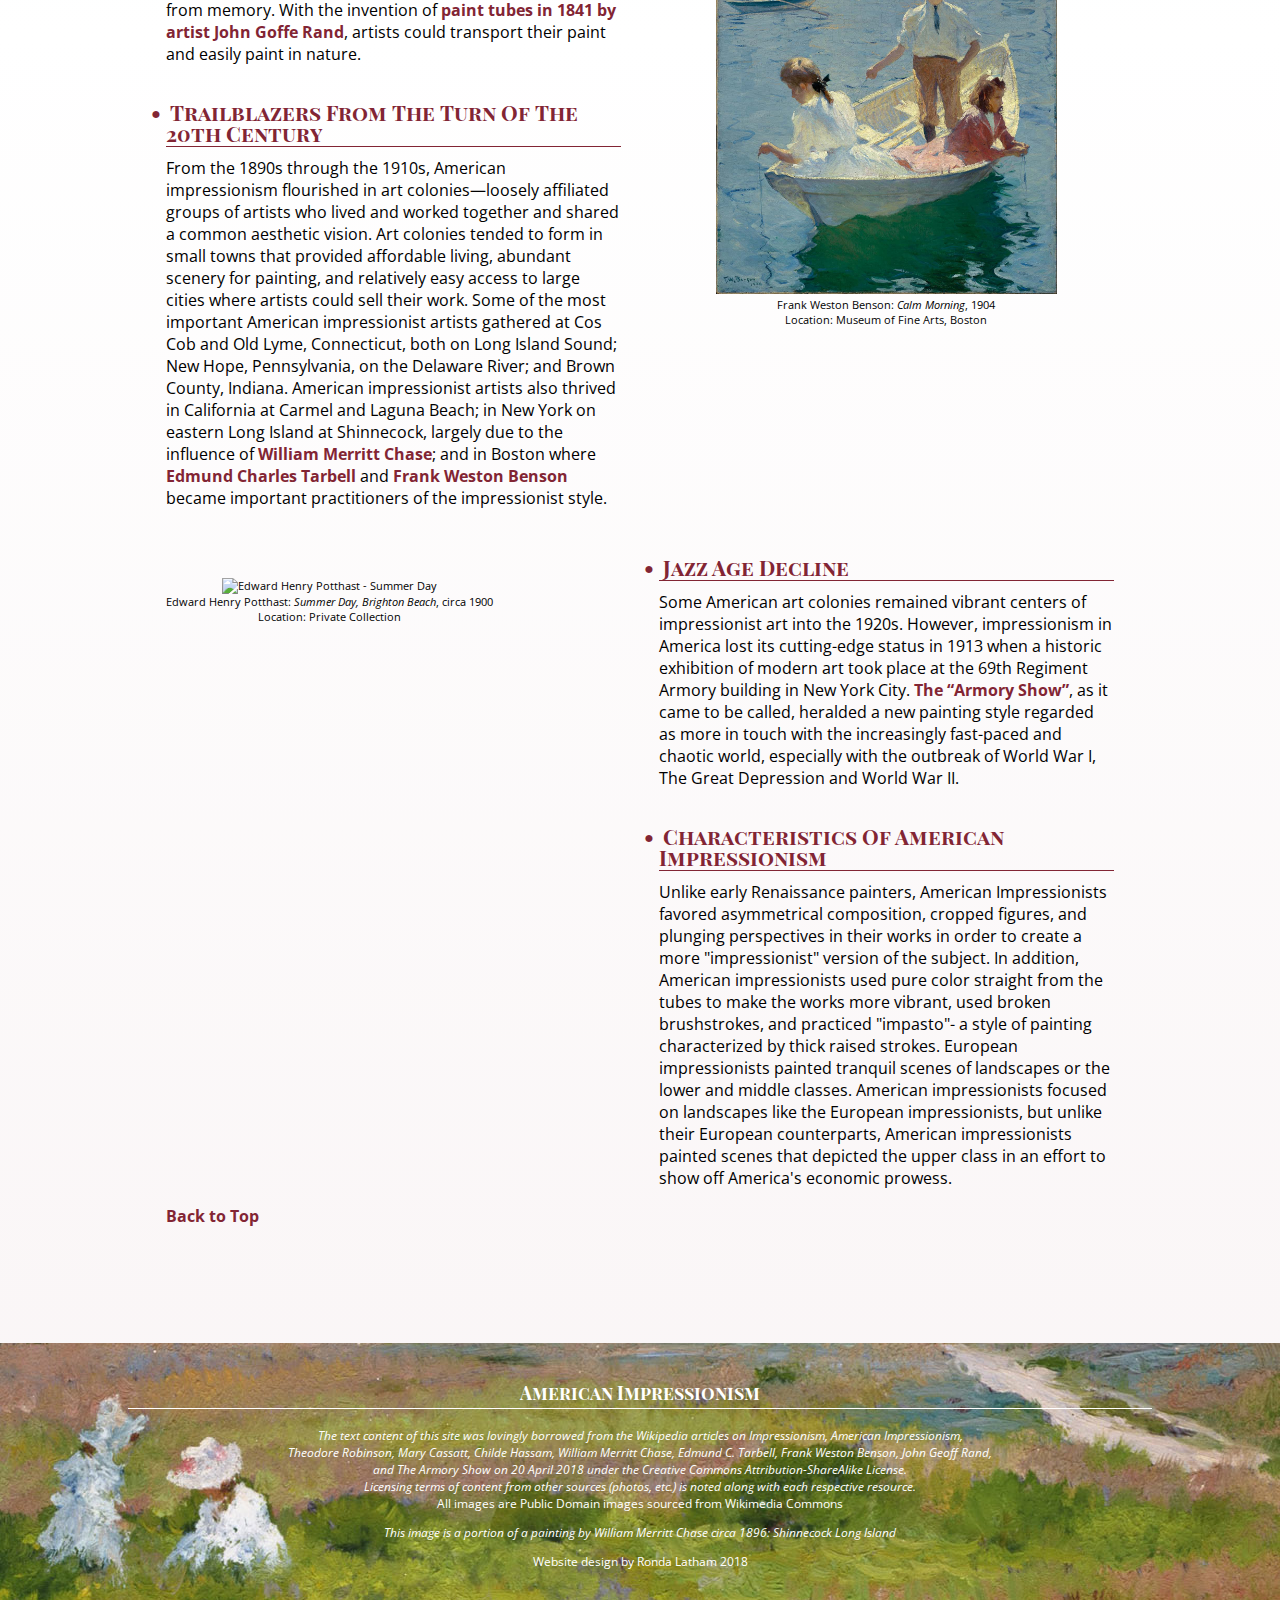
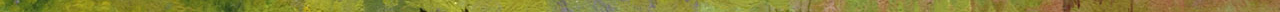
==== commit 522fcacb: "Add files via upload" ====
--- a/index.html
+++ b/index.html
@@ -12,6 +12,7 @@
 </head>
 
 <body>
+<!-- Primary Navigation -->
 <nav role="navigation">
   <ul>
     <li>Home</li>
@@ -23,8 +24,10 @@
     <li><a href="gallery.html">Gallery</a></li>
   </ul>
 </nav>
+
+<!-- Hamburger Menu -->
 <div class="dropdown">
-  <span>Menu</span>
+  <span><img src="images/hamburger.png" width="50px"></span>
   <div class="dropdown-content">
   <ul>
     <li>Home</li>
--- a/ai.css
+++ b/ai.css
@@ -40,11 +40,9 @@
   text-transform: capitalize;
   }
 main h2::before {
-   content: "\00B7";
-   font-size: 40px;
-   padding-right: 6px;
+   content: "\2022";
+   padding-right: 9px;
    margin-left: -15px;
-   vertical-align: -4px;
   /* display: inline-block;
    border:4px solid #822534; 
    overflow:hidden; 
@@ -59,9 +57,9 @@
    font-size: 21px;
    padding-top: 20px;
    margin-left: 0px;
-   padding-bottom: 0px;
-   margin-bottom: -2px;
-   border-bottom: 2px solid #822534;
+   padding-bottom: 2px;
+   margin-bottom: 5px;
+   border-bottom: 1px solid #822534;
    line-height: 1;
    }
 header h2 {
@@ -72,40 +70,105 @@
    font-size: 20px;
    color: #345883;
    }
-
+a {
+  outline: 0;
+  }
 header {
   padding-bottom:20px;
   padding-left: 7%;
   padding-right: 7%;
   }
 @media screen and (min-width:1024px) {
-    .leftcol {
+  .leftcol {
    width: 48%;
    float: left;
-   vertical-align: text-top;
-   }
-.rightcol {
+   padding-right:4%;
+   }
+  .rightcol {
    width: 48%;
    float: right;
-   margin-top: -7px;
-   padding-top: 0px;
+   margin-top: -6px;
+   }
+   .leftcol img {
+   margin-top: 40px;
+   }
+   .rightcol img {
+   margin-top: 46px;
    }
 }
 @media screen and (min-width:768px) {
     header h1 { font-size:45px; }
     header h2 { font-size: 28px; } /* Increase the font size for larger screens*/
+	}
+@media screen and (min-width:944px) {/* At screens larger than 944px hide the dropdown menu*/
+    .dropdown {display:none;}
+    .dropdown-content {display:none;}
   }
 @media screen and (max-width:480px) {
-    img { width:280px;} /* Decrease the size of the images for smaller screens*/
+    img { width:280px;}
+    main img {width:280px; margin: 0 -13px; text-align: center;}
+    .dropdown img {width: 50px;}
+    } /* Decrease the size of the images for screens smaller than 480px wide */
+
+/* At screens smaller than 944px hide the nav bar and show the dropdown menu*/
+@media screen and (max-width:943px) {
+     nav {display: none;}
+    .dropdown {
+      position: relative;
+      padding-left: 10px;
+      padding-top: 0px;
+      padding-bottom: 0px;
+      margin-bottom: 0px;
+      margin-top: 0px;
+      display: inline-block;}
+	.dropdown-content {
+      display: none;
+      position: absolute;
+      margin-top: -24px;
+      margin-left: -7px;
+      font-size: 12px;
+      background-color: #345883;
+      border-radius: 15px 60px 50px 15px;
+      padding-bottom: 10px;
+      padding-left: 10px;
+      color: #ffffff;
+      z-index: 1;}
+	.dropdown:hover .dropdown-content {
+      display: block;
+      color: #a9afcf;}
+    .dropdown-content ul {
+    padding: 10px 10px;
+      margin: 0px 0px 0px -10px;
+      min-width: 140px;}
+     .dropdown-content a:link {
+       color: white; text-decoration: none;}
+       .dropdown-content a:visited {
+        color: #ffffff; }
+    .dropdown-content a:hover {
+      color: #a9afcf;
+      text-decoration: none;}
+    .dropdown-content a:active {
+   color: #a9afcf;}
+   .dropdown-content li {
+     list-style-type: none;
+     padding-top: 5px;
+     padding-bottom: 5px;}
     }
+   
 figure {
    display: inline-block;
    text-align: center;
    font-size: 11px;
    margin: 5px;
    }
-main figure {
-   padding-top: 15px;
+main figure.right {
+   padding-top: 19px;
+   text-align: center;
+   margin: 0 auto;
+   }
+   main figure.left {
+   padding-top: 13px;
+   text-align: center;
    margin: 0 auto;
    }
 nav {
@@ -154,6 +217,24 @@
    color: #4d970f;
    padding: 10px;
 }
+main a:link {
+   color: #822534;
+   font-weight: bold;
+   text-decoration: none;
+   }
+main a:visited {
+   color: #822534;
+   font-weight: 600;
+   text-decoration: none;
+   }
+main a:hover {
+   border-bottom: 2px dotted #822534;
+   padding-bottom: -5px;
+   }
+main a:active {
+   border-bottom: 2px dotted #822534;
+   padding-bottom: -5px;
+   }
 table {
   width: 100%;
   }
@@ -195,6 +276,6 @@
 .center {
   text-align: center;
   }
-.top  {
+/*.top  {
   transition-delay: 5s
-  }
+  }*/
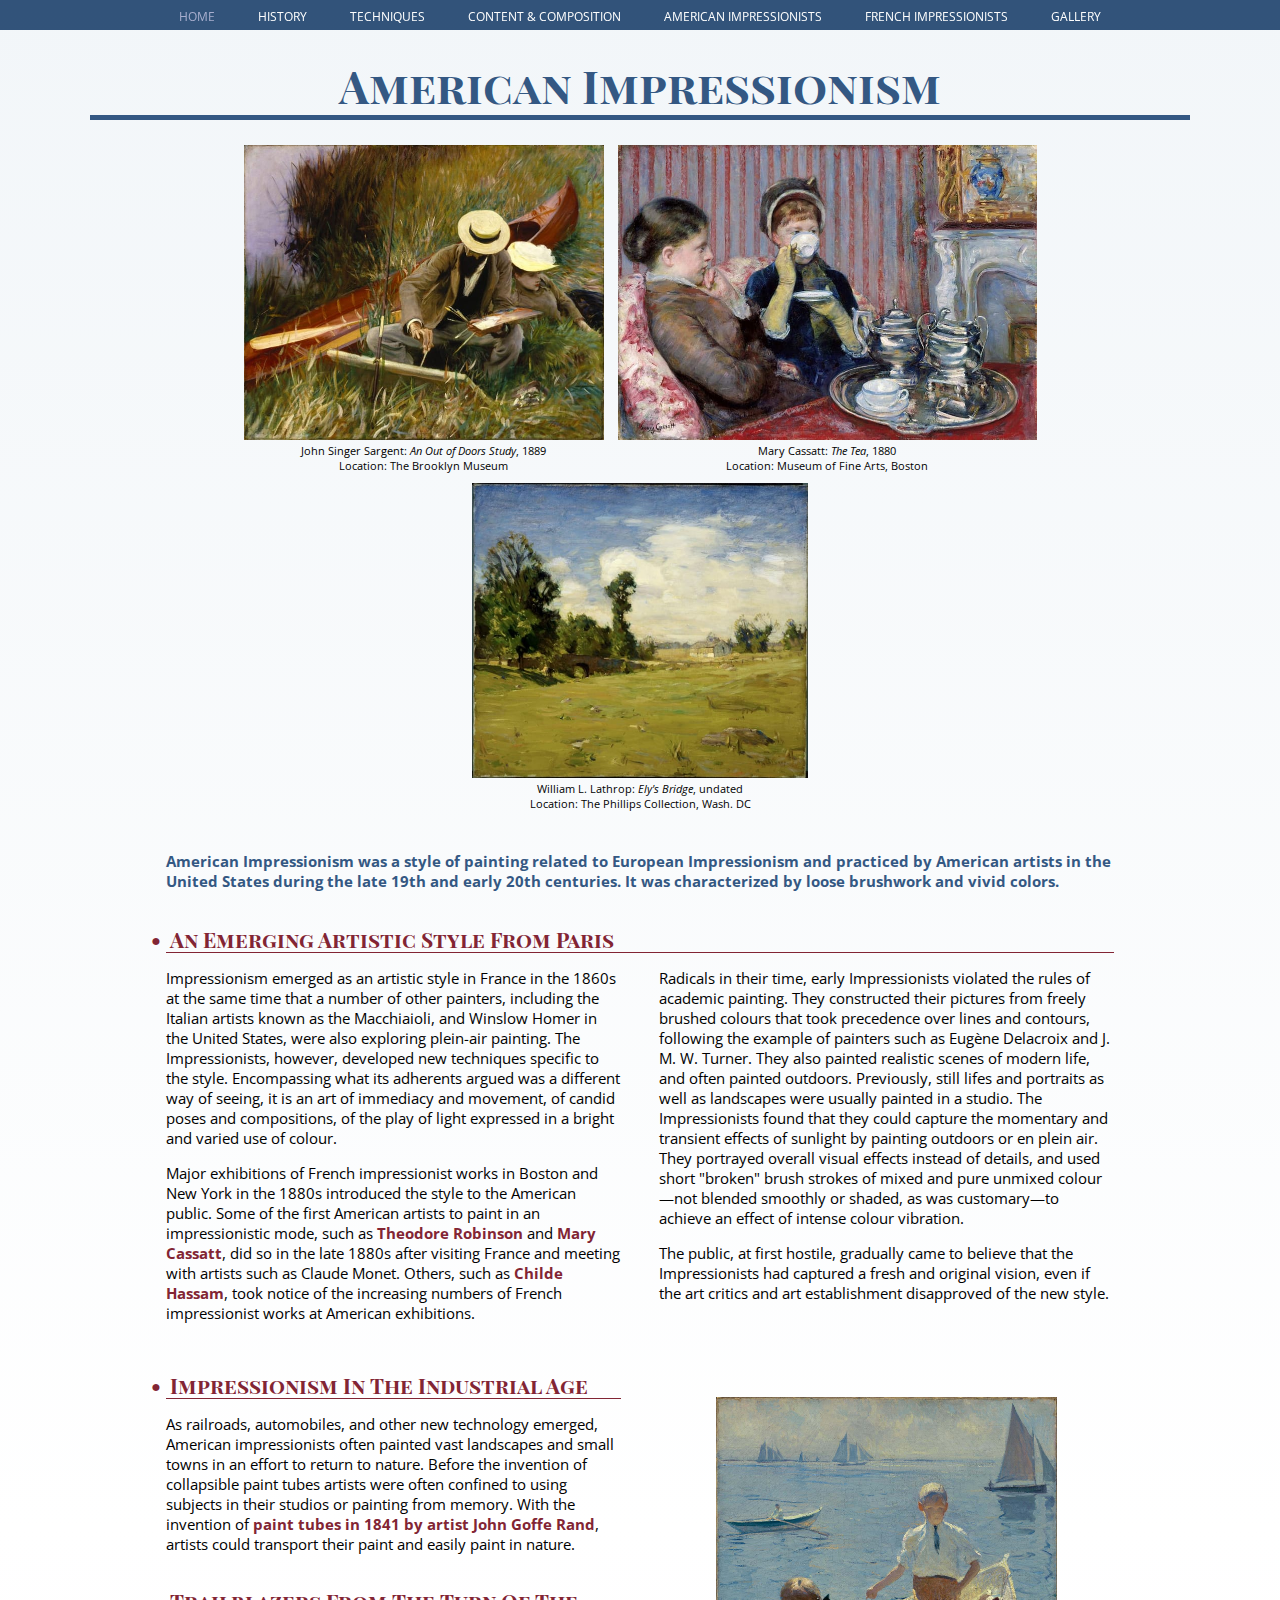
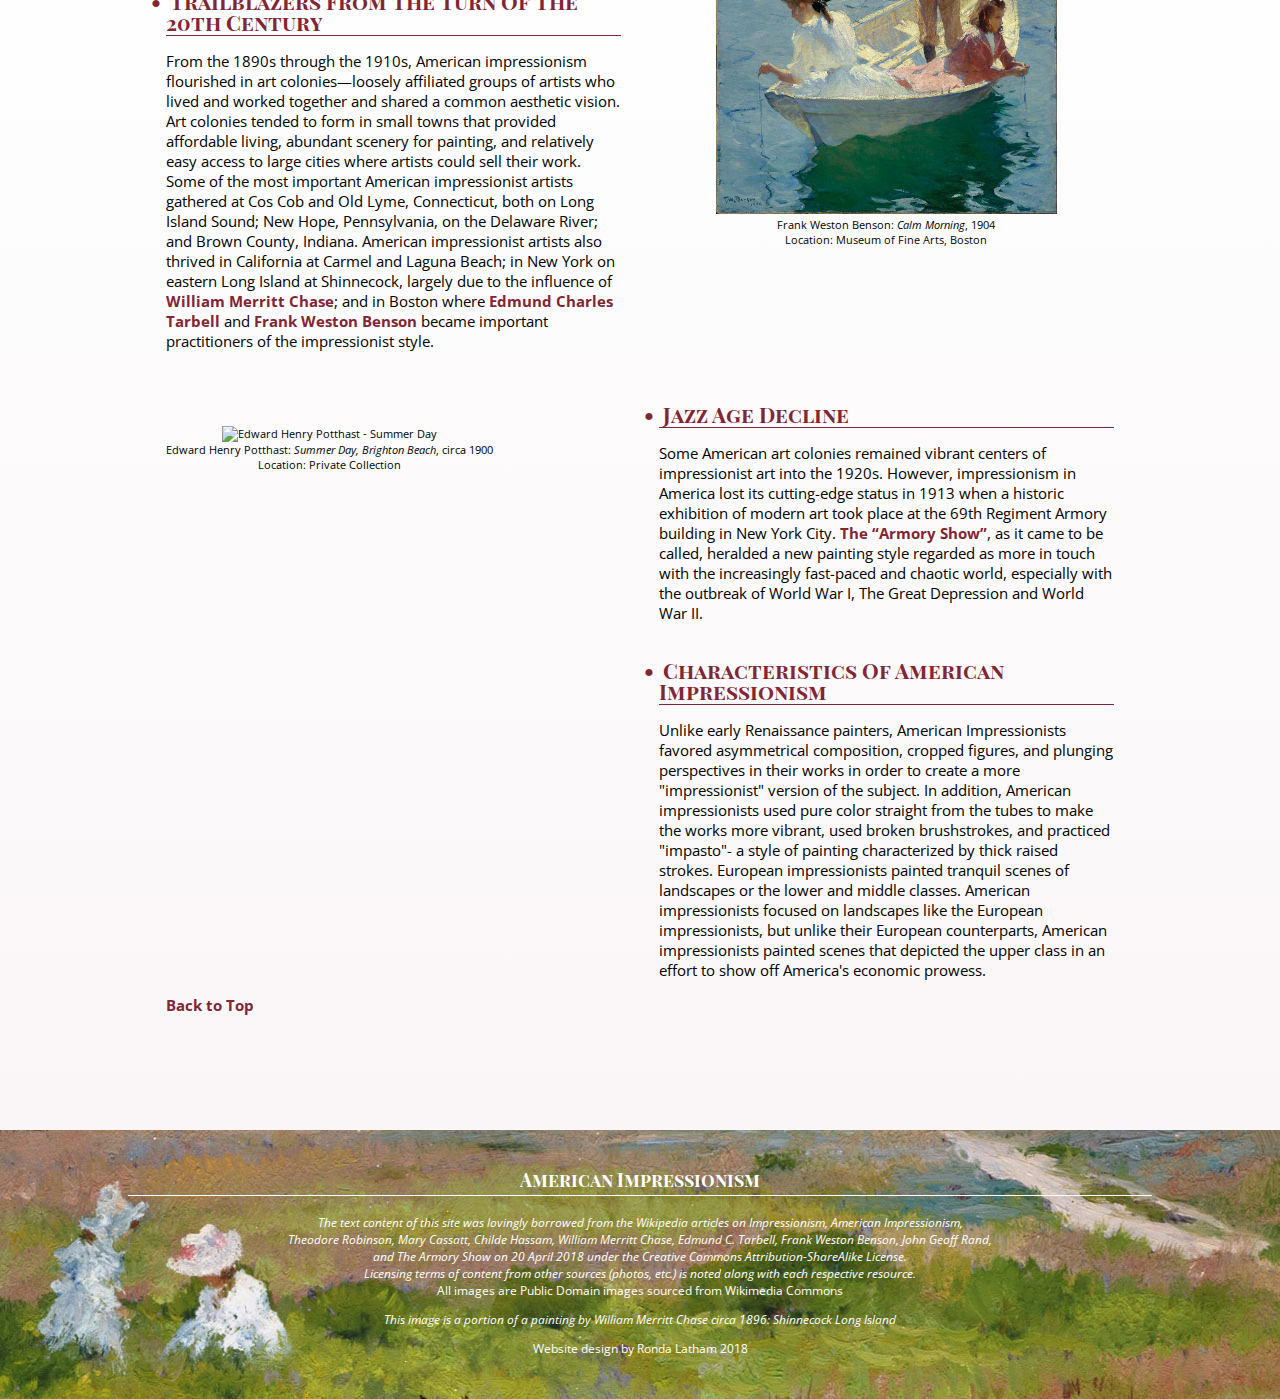
==== commit ada06dc1: "Add files via upload" ====
--- a/index.html
+++ b/index.html
@@ -27,7 +27,7 @@
 
 <!-- Hamburger Menu -->
 <div class="dropdown">
-  <span><img src="images/hamburger.png" width="50px"></span>
+  <span><img src="images/hamburger.png"></span>
   <div class="dropdown-content">
   <ul>
     <li>Home</li>
--- a/ai.css
+++ b/ai.css
@@ -10,11 +10,12 @@
   font-family: 'Open Sans', sans-serif;
   margin: 0 auto;
   padding: 0; 
-background: #f2f6f9; /* Old browsers */
-background: -moz-linear-gradient(top, #f2f6f9 0%, #ffffff 51%, #f9f4f5 100%); /* FF3.6-15 */
-background: -webkit-linear-gradient(top, #f2f6f9 0%,#ffffff 51%,#f9f4f5 100%); /* Chrome10-25,Safari5.1-6 */
-background: linear-gradient(to bottom, #f2f6f9 0%,#ffffff 51%,#f9f4f5 100%); /* W3C, IE10+, FF16+, Chrome26+, Opera12+, Safari7+ */
-filter: progid:DXImageTransform.Microsoft.gradient( startColorstr='#f2f6f9', endColorstr='#f9f4f5',GradientType=0 ); /* IE6-9 */
+  font-size: 13px;
+  background: #f2f6f9; /* Old browsers */
+  background: -moz-linear-gradient(top, #f2f6f9 0%, #ffffff 51%, #f9f4f5 100%); /* FF3.6-15 */
+  background: -webkit-linear-gradient(top, #f2f6f9 0%,#ffffff 51%,#f9f4f5 100%); /* Chrome10-25,Safari5.1-6 */
+  background: linear-gradient(to bottom, #f2f6f9 0%,#ffffff 51%,#f9f4f5 100%); /* W3C, IE10+, FF16+, Chrome26+, Opera12+, Safari7+ */
+  filter: progid:DXImageTransform.Microsoft.gradient( startColorstr='#f2f6f9', endColorstr='#f9f4f5',GradientType=0 ); /* IE6-9 */
 
 }
 main {
@@ -54,11 +55,11 @@
   }
   main h2 {
     /*font-family: 'Playfair Display', serif;*/
-   font-size: 21px;
+   font-size: 18px;
    padding-top: 20px;
    margin-left: 0px;
    padding-bottom: 2px;
-   margin-bottom: 5px;
+   margin-bottom: 0px;
    border-bottom: 1px solid #822534;
    line-height: 1;
    }
@@ -87,7 +88,6 @@
   .rightcol {
    width: 48%;
    float: right;
-   margin-top: -6px;
    }
    .leftcol img {
    margin-top: 40px;
@@ -96,22 +96,24 @@
    margin-top: 46px;
    }
 }
-@media screen and (min-width:768px) {
+@media only screen and (min-width:768px) {
     header h1 { font-size:45px; }
-    header h2 { font-size: 28px; } /* Increase the font size for larger screens*/
+    header h2 { font-size: 28px; }
+    main h2 {font-size: 21px;}
+    body {font-size: 15px;} /* Increase the font size for larger screens*/
 	}
-@media screen and (min-width:944px) {/* At screens larger than 944px hide the dropdown menu*/
+@media only screen and (min-width:944px) {/* At screens larger than 944px hide the dropdown menu*/
     .dropdown {display:none;}
     .dropdown-content {display:none;}
   }
-@media screen and (max-width:480px) {
+@media only screen and (max-width:480px) {
     img { width:280px;}
     main img {width:280px; margin: 0 -13px; text-align: center;}
     .dropdown img {width: 50px;}
     } /* Decrease the size of the images for screens smaller than 480px wide */
 
 /* At screens smaller than 944px hide the nav bar and show the dropdown menu*/
-@media screen and (max-width:943px) {
+@media only screen and (max-width:943px) {
      nav {display: none;}
     .dropdown {
       position: relative;
@@ -128,7 +130,8 @@
       margin-left: -7px;
       font-size: 12px;
       background-color: #345883;
-      border-radius: 15px 60px 50px 15px;
+      background-color: rgba(52, 88, 131, .8);
+      border-radius: 3px;
       padding-bottom: 10px;
       padding-left: 10px;
       color: #ffffff;
@@ -162,17 +165,18 @@
    margin: 5px;
    }
 main figure.right {
-   padding-top: 19px;
+   padding-top: 13px;
    text-align: center;
    margin: 0 auto;
    }
    main figure.left {
-   padding-top: 13px;
+   padding-top: 20px;
    text-align: center;
    margin: 0 auto;
    }
 nav {
   background-color: #345883;
+  background-color: rgba(01, 42, 90, .8);
   color: #a9afcf;
   text-transform: uppercase;
   font-size: 12px;
@@ -261,9 +265,9 @@
 	color: #345883;
 	font-weight: bold;
   }
-.firstparagraph {
+/*.firstparagraph {
   margin-top: 10px;
-  }
+  }*/
 .fltlft {
   float: left;
   }
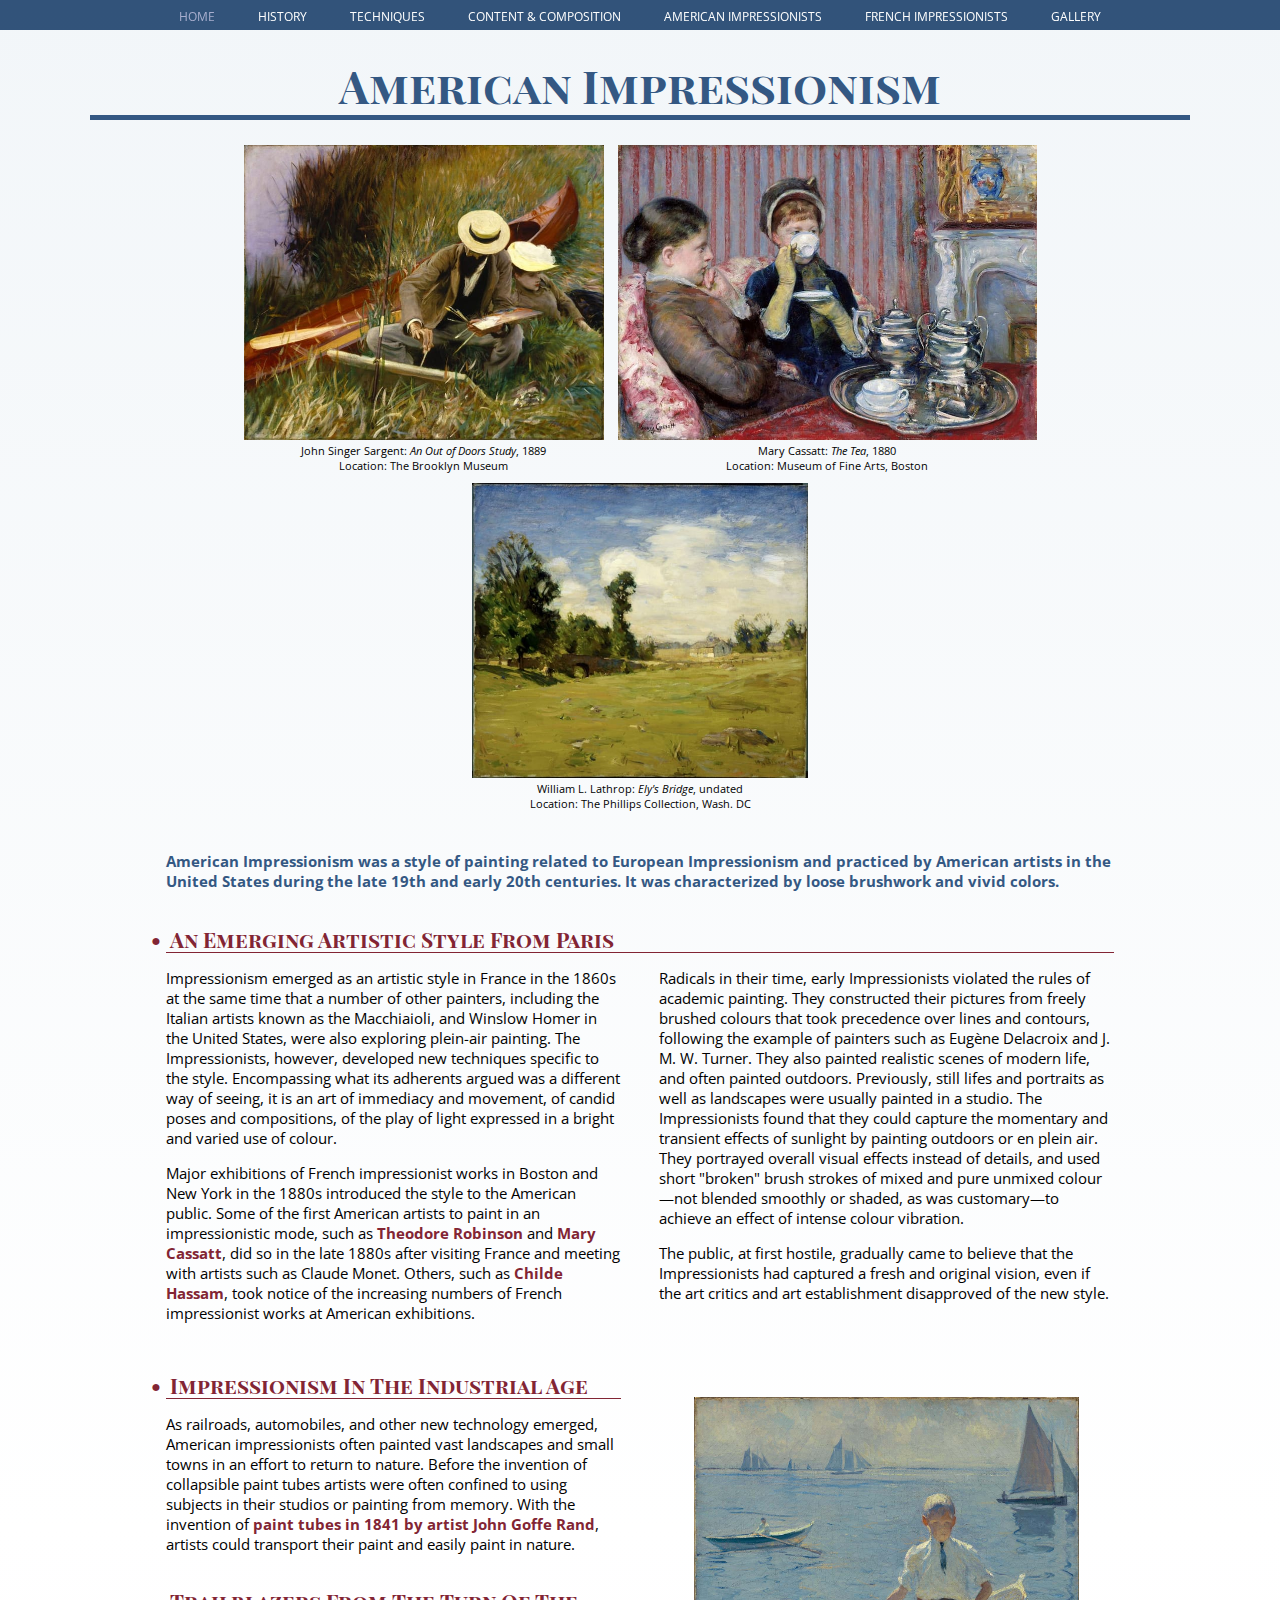
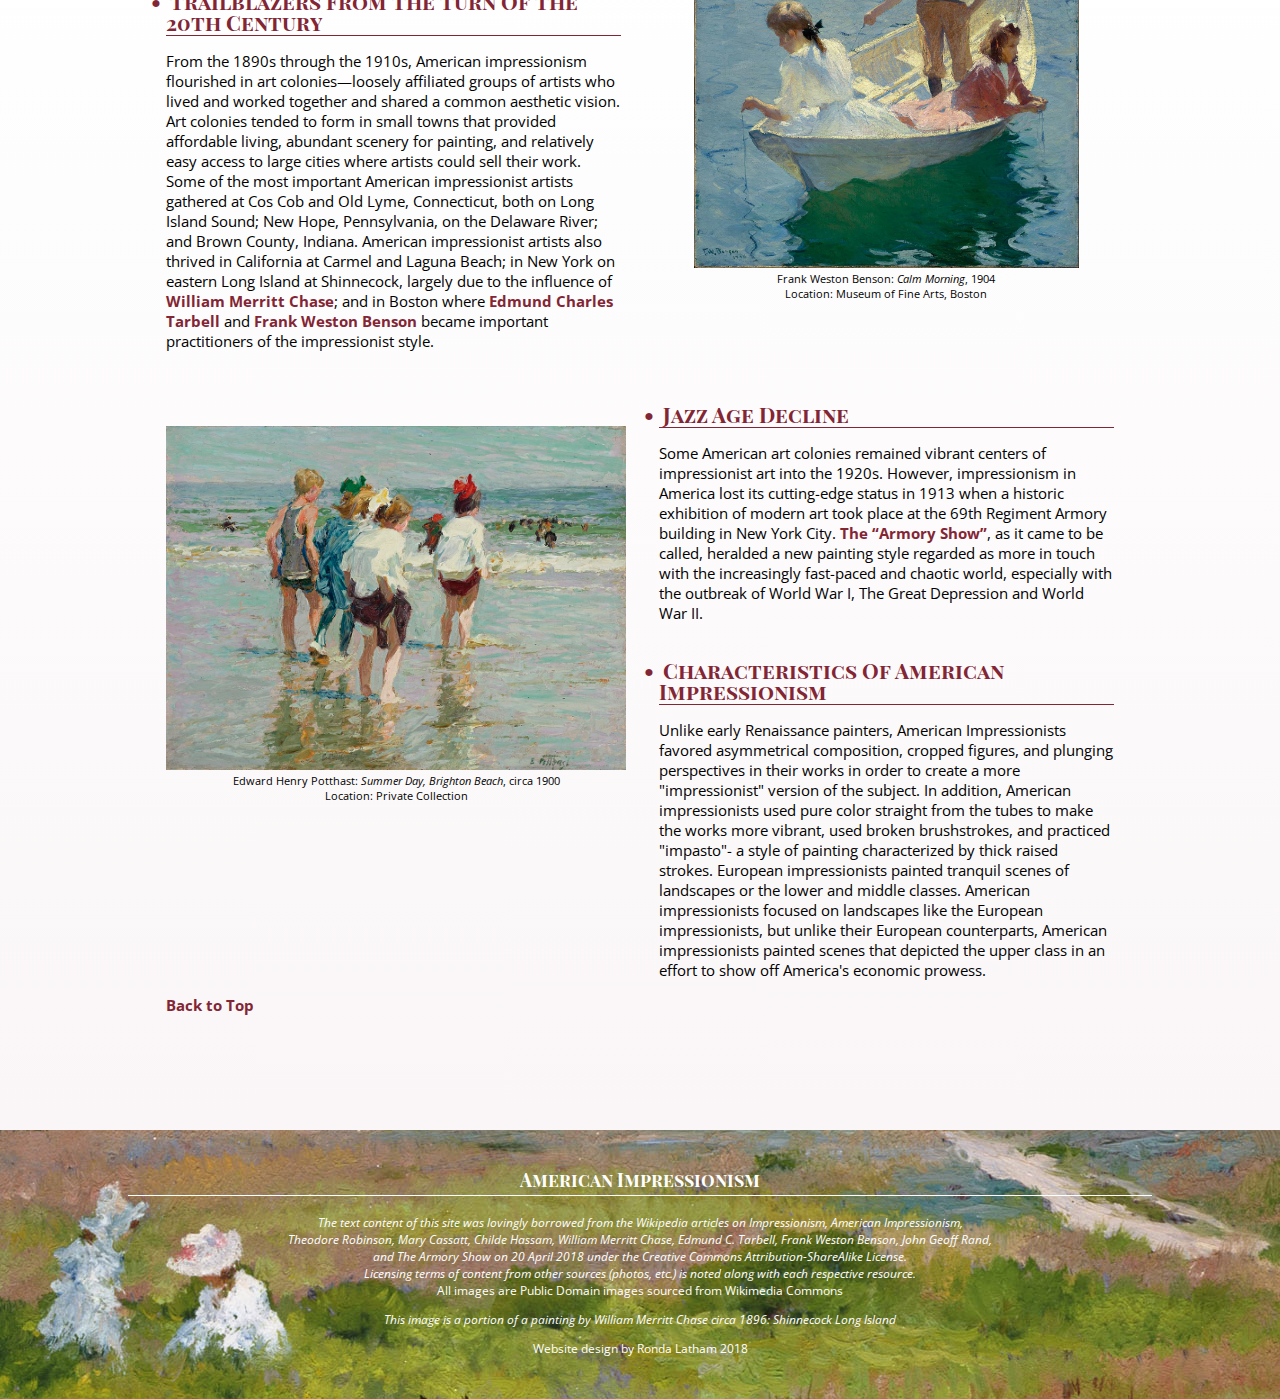
==== commit 90b37978: "Add files via upload" ====
--- a/index.html
+++ b/index.html
@@ -4,8 +4,12 @@
 
 <head>
 <meta charset="utf-8" />
+<!-- <meta name="viewport" content="initial-scale=1.0"> -->
+<meta name="viewport" content="width=device-width">
 <link rel="stylesheet" type="text/css" href="ai.css">
-<link href="https://fonts.googleapis.com/css?family=Open+Sans:300,600|Playfair+Display+SC:700|Playfair+Display:400,700" rel="stylesheet"> 
+<link href="https://fonts.googleapis.com/css?family=Playfair+Display+SC:700" rel="stylesheet"> 
+<link href="https://fonts.googleapis.com/css?family=Open+Sans:300,600" rel="stylesheet"> 
+<link href="https://fonts.googleapis.com/css?family=Playfair+Display:400,700" rel="stylesheet"> 
 <title>American Impressionism</title>
 
 
@@ -13,7 +17,7 @@
 
 <body>
 <!-- Primary Navigation -->
-<nav role="navigation">
+<nav>
   <ul>
     <li>Home</li>
     <li><a href="history.html">History</a></li>
@@ -27,7 +31,7 @@
 
 <!-- Hamburger Menu -->
 <div class="dropdown">
-  <span><img src="images/hamburger.png"></span>
+  <span><img src="images/hamburger.png" alt="hamburger_menu"></span>
   <div class="dropdown-content">
   <ul>
     <li>Home</li>
@@ -40,7 +44,7 @@
   </ul>
   </div>
 </div>
-<header class="center" role="banner"><!-- Center the Images and h1 inside the header -->
+<header class="center"><!-- Center the Images and h1 inside the header -->
 <h1 id="top">American Impressionism</h1> 
 <figure>
   <img src="images/JohnSingerSargentOutOfDoors.jpg" width="360" alt="John Singer Sargent">
@@ -55,47 +59,47 @@
 <figcaption>William L. Lathrop: <i>Ely's Bridge</i>, undated<br>Location: The Phillips Collection, Wash. DC</figcaption>
 </figure>
 </header>
-<main role="primary information"><!-- start main body content -->
+<main><!-- start main body content -->
 <p class="important">American Impressionism was a style of painting related to European Impressionism and practiced by American artists in the United States during the late 19th and early 20th centuries. It was characterized by loose brushwork and vivid colors. </p>
 
 <h2>An emerging artistic style from Paris</h2>
-<section class="leftcol">
+<div class="leftcol">
 <p class="firstparagraph">Impressionism emerged as an artistic style in France in the 1860s at the same time that a number of other painters, including the Italian artists known as the Macchiaioli, and Winslow Homer in the United States, were also exploring plein-air painting. The Impressionists, however, developed new techniques specific to the style. Encompassing what its adherents argued was a different way of seeing, it is an art of immediacy and movement, of candid poses and compositions, of the play of light expressed in a bright and varied use of colour.</p>
 
 <p>Major exhibitions of French impressionist works in Boston and New York in the 1880s introduced the style to the American public. Some of the first American artists to paint in an impressionistic mode, such as 
 <a href="https://en.wikipedia.org/wiki/Theodore_Robinson">Theodore Robinson</a> and 
 <a href="https://en.wikipedia.org/wiki/Mary_Cassatt">Mary Cassatt</a>, did so in the late 1880s after visiting France and meeting with artists such as Claude Monet. Others, such as <a href="https://en.wikipedia.org/wiki/Childe_Hassam">Childe Hassam</a>, took notice of the increasing numbers of French impressionist works at American exhibitions.</p>
-</section>
-<section class="rightcol">
+</div>
+<div class="rightcol">
 <p>Radicals in their time, early Impressionists violated the rules of academic painting. They constructed their pictures from freely brushed colours that took precedence over lines and contours, following the example of painters such as Eugène Delacroix and J. M. W. Turner. They also painted realistic scenes of modern life, and often painted outdoors. Previously, still lifes and portraits as well as landscapes were usually painted in a studio. The Impressionists found that they could capture the momentary and transient effects of sunlight by painting outdoors or en plein air. They portrayed overall visual effects instead of details, and used short "broken" brush strokes of mixed and pure unmixed colour—not blended smoothly or shaded, as was customary—to achieve an effect of intense colour vibration.</p>
 
 <p>The public, at first hostile, gradually came to believe that the Impressionists had captured a fresh and original vision, even if the art critics and art establishment disapproved of the new style.</p>
-</section>
-<div class="clear">
+</div>
+<div class="clear"></div>
 
-<section class="rightcol">
+<div class="rightcol center">
 <figure class="right">
-<img src="images/Calm_Morning_1904_Frank_Weston_Benson.jpg" alt="Frank Weston Benson - Calm Morning" width="75%">
+<img src="images/Calm_Morning_1904_Frank_Weston_Benson.jpg" alt="Frank Weston Benson - Calm Morning" width="385">
 <figcaption>Frank Weston Benson: <i>Calm Morning</i>, 1904<br>Location: Museum of Fine Arts, Boston</figcaption>
 </figure>
-</section>
-<section class="leftcol">
+</div>
+<div class="leftcol">
 <h2>Impressionism in The Industrial Age</h2>
 <p class="firstparagraph">As railroads, automobiles, and other new technology emerged, American impressionists often painted vast landscapes and small towns in an effort to return to nature. Before the invention of collapsible paint tubes artists were often confined to using subjects in their studios or painting from memory. With the invention of <a href="https://en.wikipedia.org/wiki/John_Goffe_Rand">paint tubes in 1841 by artist John Goffe Rand</a>, artists could transport their paint and easily paint in nature.</p>
 
 <h2>Trailblazers from the turn of the 20th century</h2>
 
 <p class="firstparagraph">From the 1890s through the 1910s, American impressionism flourished in art colonies—loosely affiliated groups of artists who lived and worked together and shared a common aesthetic vision. Art colonies tended to form in small towns that provided affordable living, abundant scenery for painting, and relatively easy access to large cities where artists could sell their work. Some of the most important American impressionist artists gathered at Cos Cob and Old Lyme, Connecticut, both on Long Island Sound; New Hope, Pennsylvania, on the Delaware River; and Brown County, Indiana. American impressionist artists also thrived in California at Carmel and Laguna Beach; in New York on eastern Long Island at Shinnecock, largely due to the influence of <a href="https://en.wikipedia.org/wiki/William_Merritt_Chase">William Merritt Chase</a>; and in Boston where <a href="https://en.wikipedia.org/wiki/Edmund_C._Tarbell">Edmund Charles Tarbell</a> and <a href="https://en.wikipedia.org/wiki/Frank_Weston_Benson">Frank Weston Benson</a> became important practitioners of the impressionist style.</p>
-</section>
+</div>
 <div class="clear"></div>
 
-<section class="leftcol">
+<div class="leftcol center">
 <figure class="left">
-<img src="images/Edward_Henry_Potthast_-_Summer_day,_Brighton_Beach.jpg" alt="Edward Henry Potthast - Summer Day" width="90%">
+<img src="images/Edward_Henry_Potthast_-_Summer_day,_Brighton_Beach.jpg" alt="Edward Henry Potthast - Summer Day" width="460">
 <figcaption>Edward Henry Potthast: <i>Summer Day, Brighton Beach</i>, circa 1900<br>Location: Private Collection</figcaption>
 </figure>
-</section>
-<section class="rightcol">
+</div>
+<div class="rightcol">
 <h2>Jazz Age decline</h2>
 
 
@@ -104,13 +108,13 @@
 <h2>Characteristics of American Impressionism</h2>
 
 <p class="firstparagraph">Unlike early Renaissance painters, American Impressionists favored asymmetrical composition, cropped figures, and plunging perspectives in their works in order to create a more "impressionist" version of the subject. In addition, American impressionists used pure color straight from the tubes to make the works more vibrant, used broken brushstrokes, and practiced "impasto"- a style of painting characterized by thick raised strokes. European impressionists painted tranquil scenes of landscapes or the lower and middle classes. American impressionists focused on landscapes like the European impressionists, but unlike their European counterparts, American impressionists painted scenes that depicted the upper class in an effort to show off America's economic prowess.</p>
-</section>
+</div>
 <p class="clear"><a href="#top" class="top">Back to Top</a></p>
 </main><!-- end main body content -->
 
-<footer role="contentsource">
+<footer>
 <h3>American Impressionism</h3>
-<p><i>The text content of this site was lovingly borrowed from the Wikipedia articles on Impressionism, American Impressionism,</br>Theodore Robinson, Mary Cassatt, Childe Hassam, William Merritt Chase, Edmund C. Tarbell, Frank Weston Benson, John Geoff Rand,</br>and The Armory Show on 20 April 2018 under the Creative Commons Attribution-ShareAlike License.</br>Licensing terms of content from other sources (photos, etc.) is noted along with each respective resource.</i><br>All images are Public Domain images sourced from Wikimedia Commons</p>
+<p><i>The text content of this site was lovingly borrowed from the Wikipedia articles on Impressionism, American Impressionism,<br>Theodore Robinson, Mary Cassatt, Childe Hassam, William Merritt Chase, Edmund C. Tarbell, Frank Weston Benson, John Geoff Rand,<br>and The Armory Show on 20 April 2018 under the Creative Commons Attribution-ShareAlike License.<br>Licensing terms of content from other sources (photos, etc.) is noted along with each respective resource.</i><br>All images are Public Domain images sourced from Wikimedia Commons</p>
 <p><i>This image is a portion of a painting by William Merritt Chase circa 1896: Shinnecock Long Island</i></p>
  
 <p>Website design by Ronda Latham 2018</p>
--- a/ai.css
+++ b/ai.css
@@ -109,7 +109,7 @@
 @media only screen and (max-width:480px) {
     img { width:280px;}
     main img {width:280px; margin: 0 -13px; text-align: center;}
-    .dropdown img {width: 50px;}
+    .dropdown img {width: 35px; height: 25px;}
     } /* Decrease the size of the images for screens smaller than 480px wide */
 
 /* At screens smaller than 944px hide the nav bar and show the dropdown menu*/
@@ -130,7 +130,7 @@
       margin-left: -7px;
       font-size: 12px;
       background-color: #345883;
-      background-color: rgba(52, 88, 131, .8);
+      background-color: rgba(01, 42, 90, .8);
       border-radius: 3px;
       padding-bottom: 10px;
       padding-left: 10px;
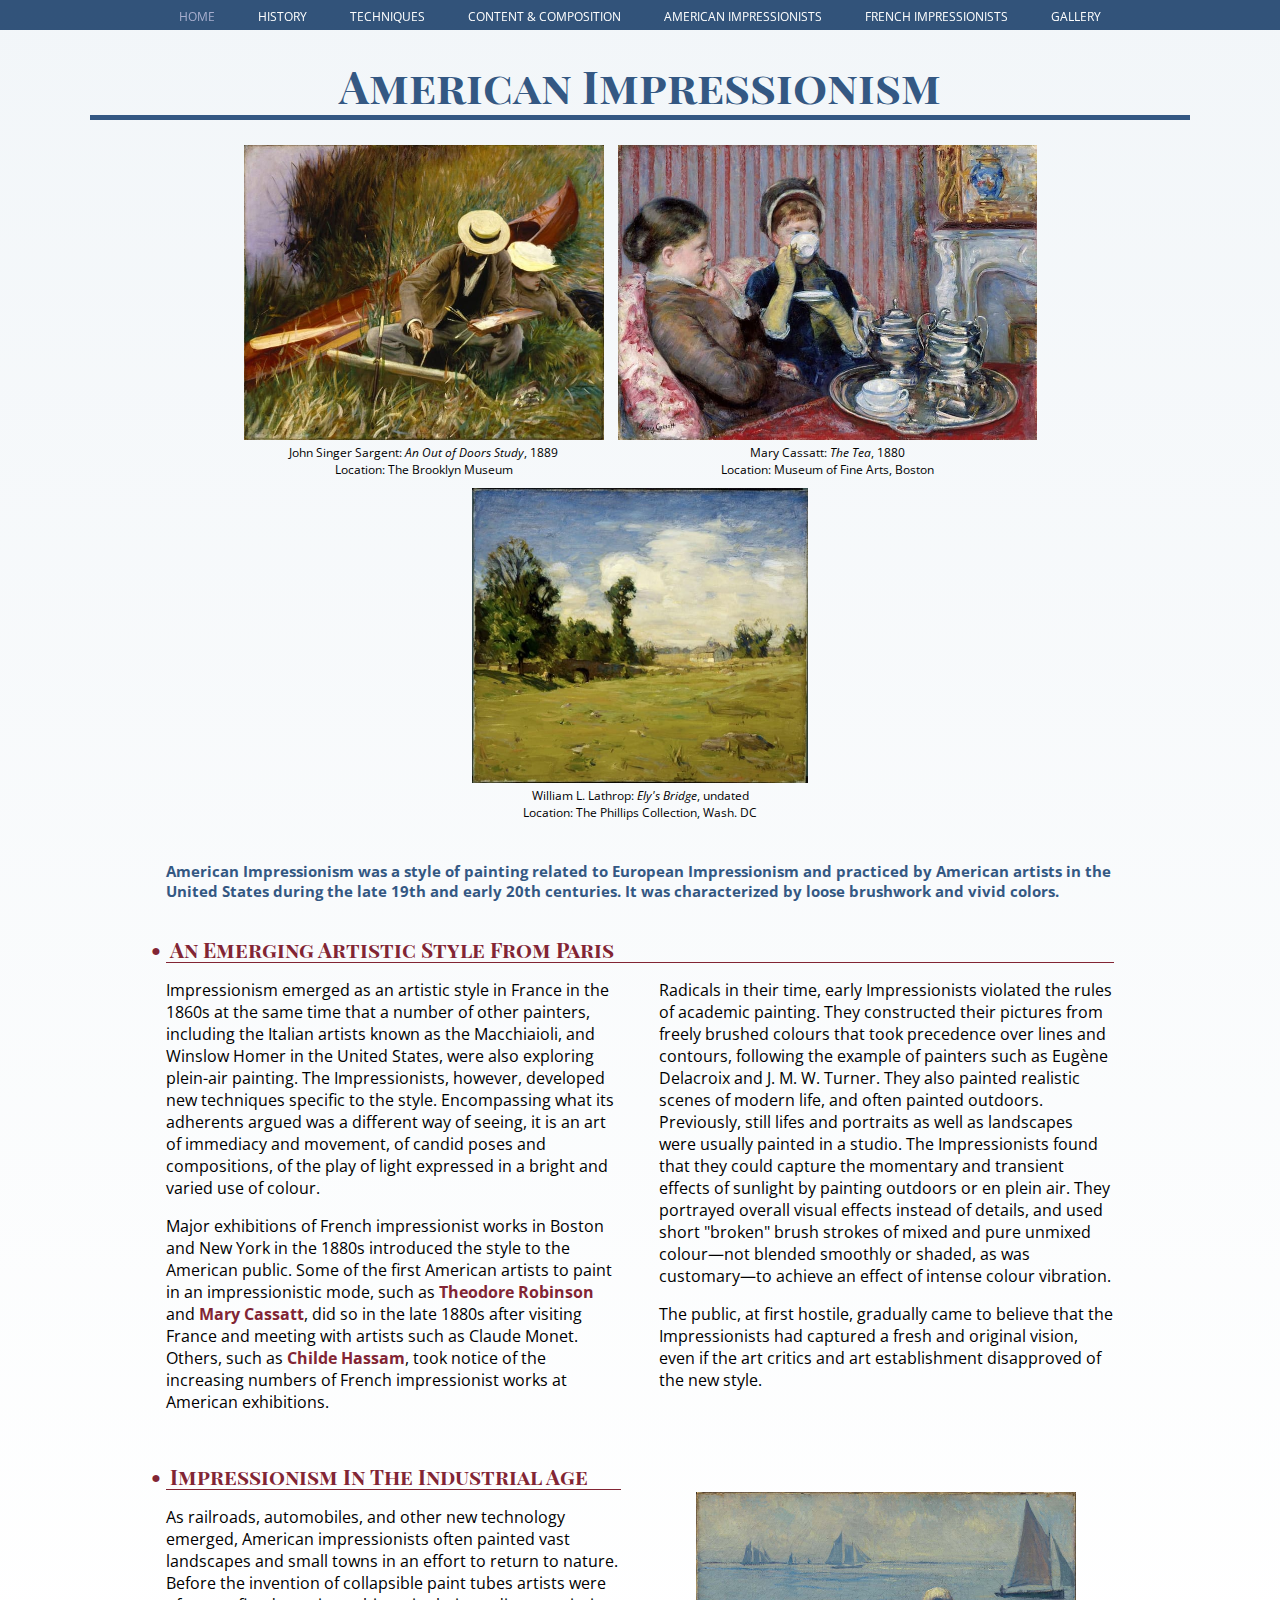
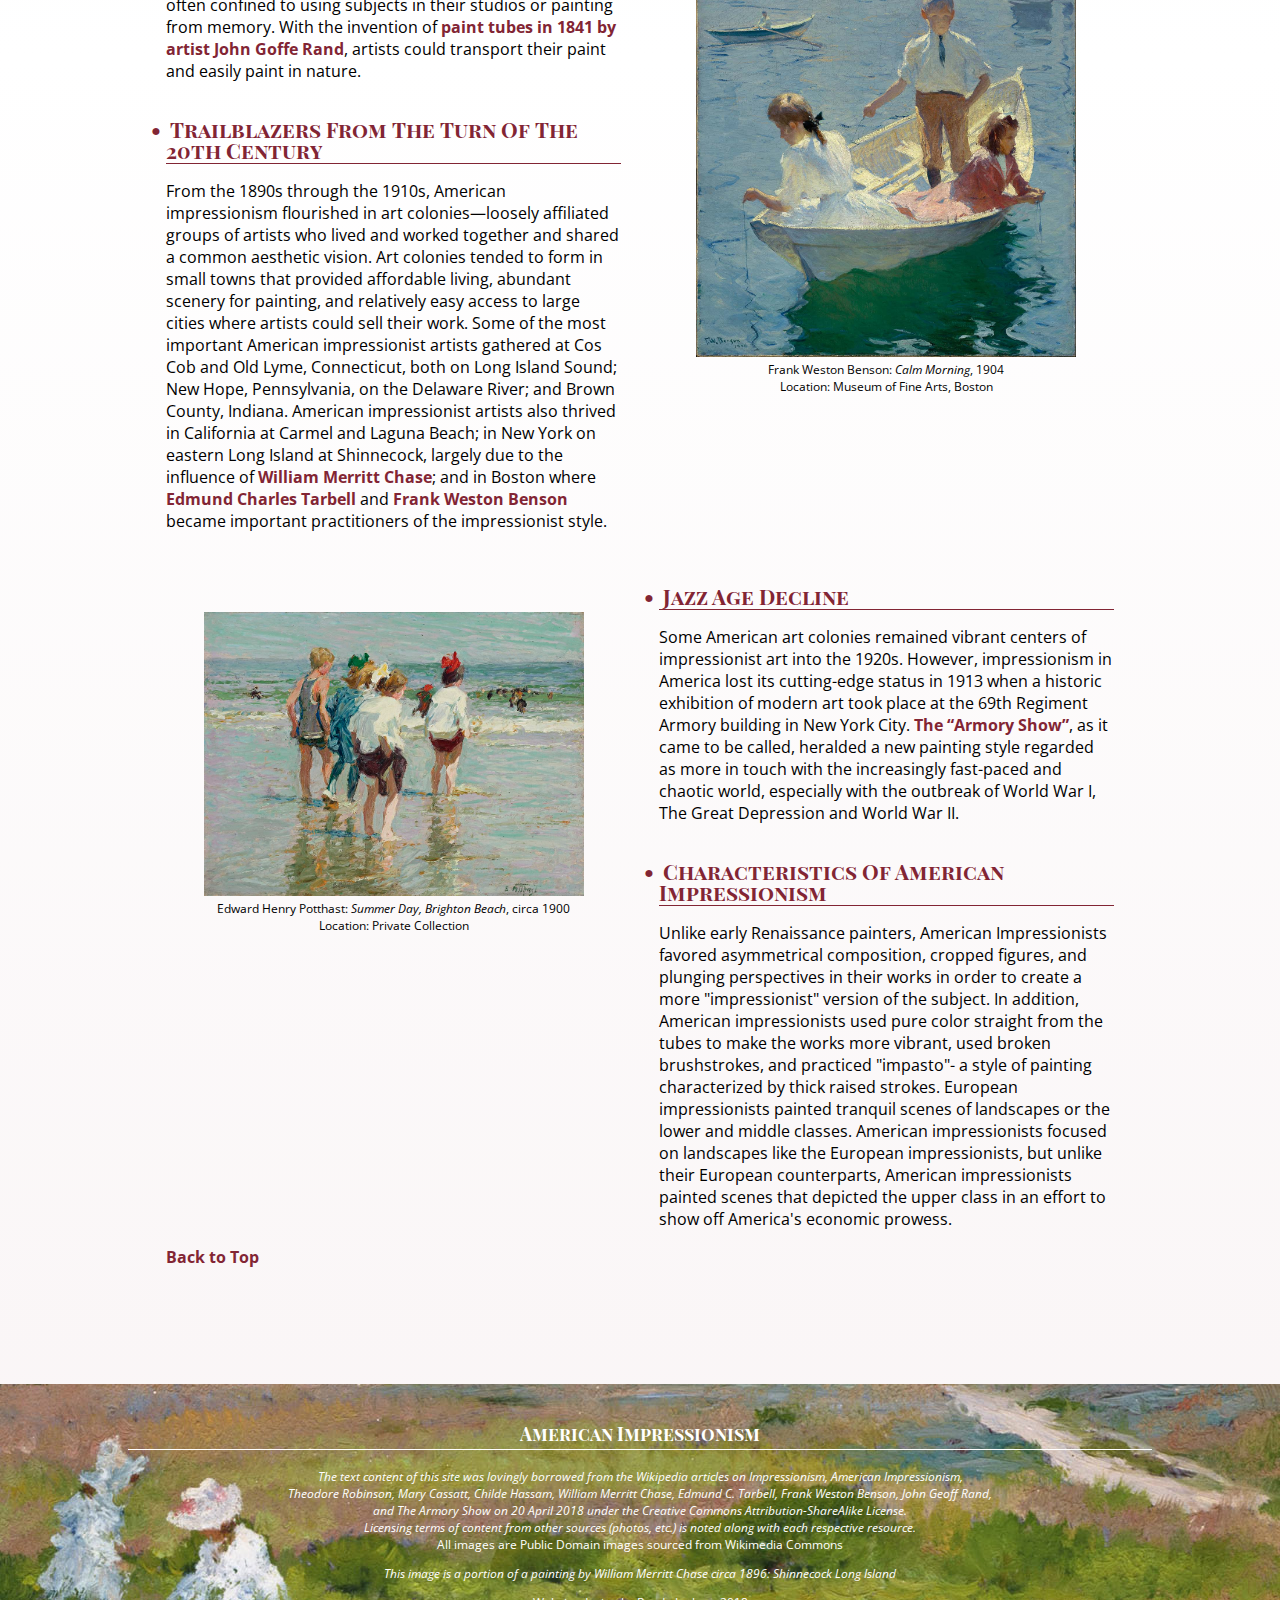
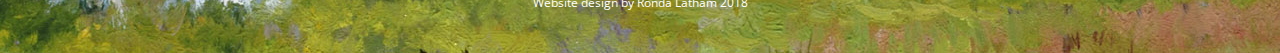
==== commit ad42ad7e: "Add files via upload" ====
--- a/index.html
+++ b/index.html
@@ -16,6 +16,7 @@
 </head>
 
 <body>
+<div id="top"></div>
 <!-- Primary Navigation -->
 <nav>
   <ul>
@@ -45,7 +46,7 @@
   </div>
 </div>
 <header class="center"><!-- Center the Images and h1 inside the header -->
-<h1 id="top">American Impressionism</h1> 
+<h1>American Impressionism</h1> 
 <figure>
   <img src="images/JohnSingerSargentOutOfDoors.jpg" width="360" alt="John Singer Sargent">
   <figcaption>John Singer Sargent: <i>An Out of Doors Study</i>, 1889<br>Location: The Brooklyn Museum</figcaption>
@@ -79,7 +80,7 @@
 
 <div class="rightcol center">
 <figure class="right">
-<img src="images/Calm_Morning_1904_Frank_Weston_Benson.jpg" alt="Frank Weston Benson - Calm Morning" width="385">
+<img src="images/Calm_Morning_1904_Frank_Weston_Benson.jpg" alt="Frank Weston Benson - Calm Morning">
 <figcaption>Frank Weston Benson: <i>Calm Morning</i>, 1904<br>Location: Museum of Fine Arts, Boston</figcaption>
 </figure>
 </div>
@@ -95,7 +96,7 @@
 
 <div class="leftcol center">
 <figure class="left">
-<img src="images/Edward_Henry_Potthast_-_Summer_day,_Brighton_Beach.jpg" alt="Edward Henry Potthast - Summer Day" width="460">
+<img src="images/Edward_Henry_Potthast_-_Summer_day,_Brighton_Beach.jpg" alt="Edward Henry Potthast - Summer Day">
 <figcaption>Edward Henry Potthast: <i>Summer Day, Brighton Beach</i>, circa 1900<br>Location: Private Collection</figcaption>
 </figure>
 </div>
--- a/ai.css
+++ b/ai.css
@@ -10,7 +10,7 @@
   font-family: 'Open Sans', sans-serif;
   margin: 0 auto;
   padding: 0; 
-  font-size: 13px;
+  font-size: 14px;
   background: #f2f6f9; /* Old browsers */
   background: -moz-linear-gradient(top, #f2f6f9 0%, #ffffff 51%, #f9f4f5 100%); /* FF3.6-15 */
   background: -webkit-linear-gradient(top, #f2f6f9 0%,#ffffff 51%,#f9f4f5 100%); /* Chrome10-25,Safari5.1-6 */
@@ -44,14 +44,7 @@
    content: "\2022";
    padding-right: 9px;
    margin-left: -15px;
-  /* display: inline-block;
-   border:4px solid #822534; 
-   overflow:hidden; 
-   width:0; 
-   height:0; 
-   margin-right: 10px; 
-   border-radius:4px; 
-   vertical-align: 12%; */
+
   }
   main h2 {
     /*font-family: 'Playfair Display', serif;*/
@@ -100,11 +93,17 @@
     header h1 { font-size:45px; }
     header h2 { font-size: 28px; }
     main h2 {font-size: 21px;}
-    body {font-size: 15px;} /* Increase the font size for larger screens*/
+    body {font-size: 16px;} /* Increase the font size for larger screens*/
 	}
 @media only screen and (min-width:944px) {/* At screens larger than 944px hide the dropdown menu*/
     .dropdown {display:none;}
     .dropdown-content {display:none;}
+    main img {width:380px; text-align: center;}
+  }
+@media only screen and (max-width:944px) {
+    img { width:310px;}
+    main img {width:310px; margin: 0 -13px; text-align: center;}
+    .dropdown img {width: 35px; height: 25px;}
   }
 @media only screen and (max-width:480px) {
     img { width:280px;}
@@ -113,7 +112,9 @@
     } /* Decrease the size of the images for screens smaller than 480px wide */
 
 /* At screens smaller than 944px hide the nav bar and show the dropdown menu*/
+/* At screens smaller than 944px set the font size to 14px*/
 @media only screen and (max-width:943px) {
+     body {font-size: 15px;}
      nav {display: none;}
     .dropdown {
       position: relative;
@@ -128,7 +129,7 @@
       position: absolute;
       margin-top: -24px;
       margin-left: -7px;
-      font-size: 12px;
+      font-size: 13px;
       background-color: #345883;
       background-color: rgba(01, 42, 90, .8);
       border-radius: 3px;
@@ -142,7 +143,7 @@
     .dropdown-content ul {
     padding: 10px 10px;
       margin: 0px 0px 0px -10px;
-      min-width: 140px;}
+      min-width: 160px;}
      .dropdown-content a:link {
        color: white; text-decoration: none;}
        .dropdown-content a:visited {
@@ -161,18 +162,14 @@
 figure {
    display: inline-block;
    text-align: center;
-   font-size: 11px;
+   font-size: 12px;
    margin: 5px;
    }
 main figure.right {
-   padding-top: 13px;
-   text-align: center;
-   margin: 0 auto;
+   padding-top: 12px;
    }
    main figure.left {
-   padding-top: 20px;
-   text-align: center;
-   margin: 0 auto;
+   padding-top: 19px;
    }
 nav {
   background-color: #345883;
@@ -279,6 +276,7 @@
   }
 .center {
   text-align: center;
+  margin: 0 auto;
   }
 /*.top  {
   transition-delay: 5s
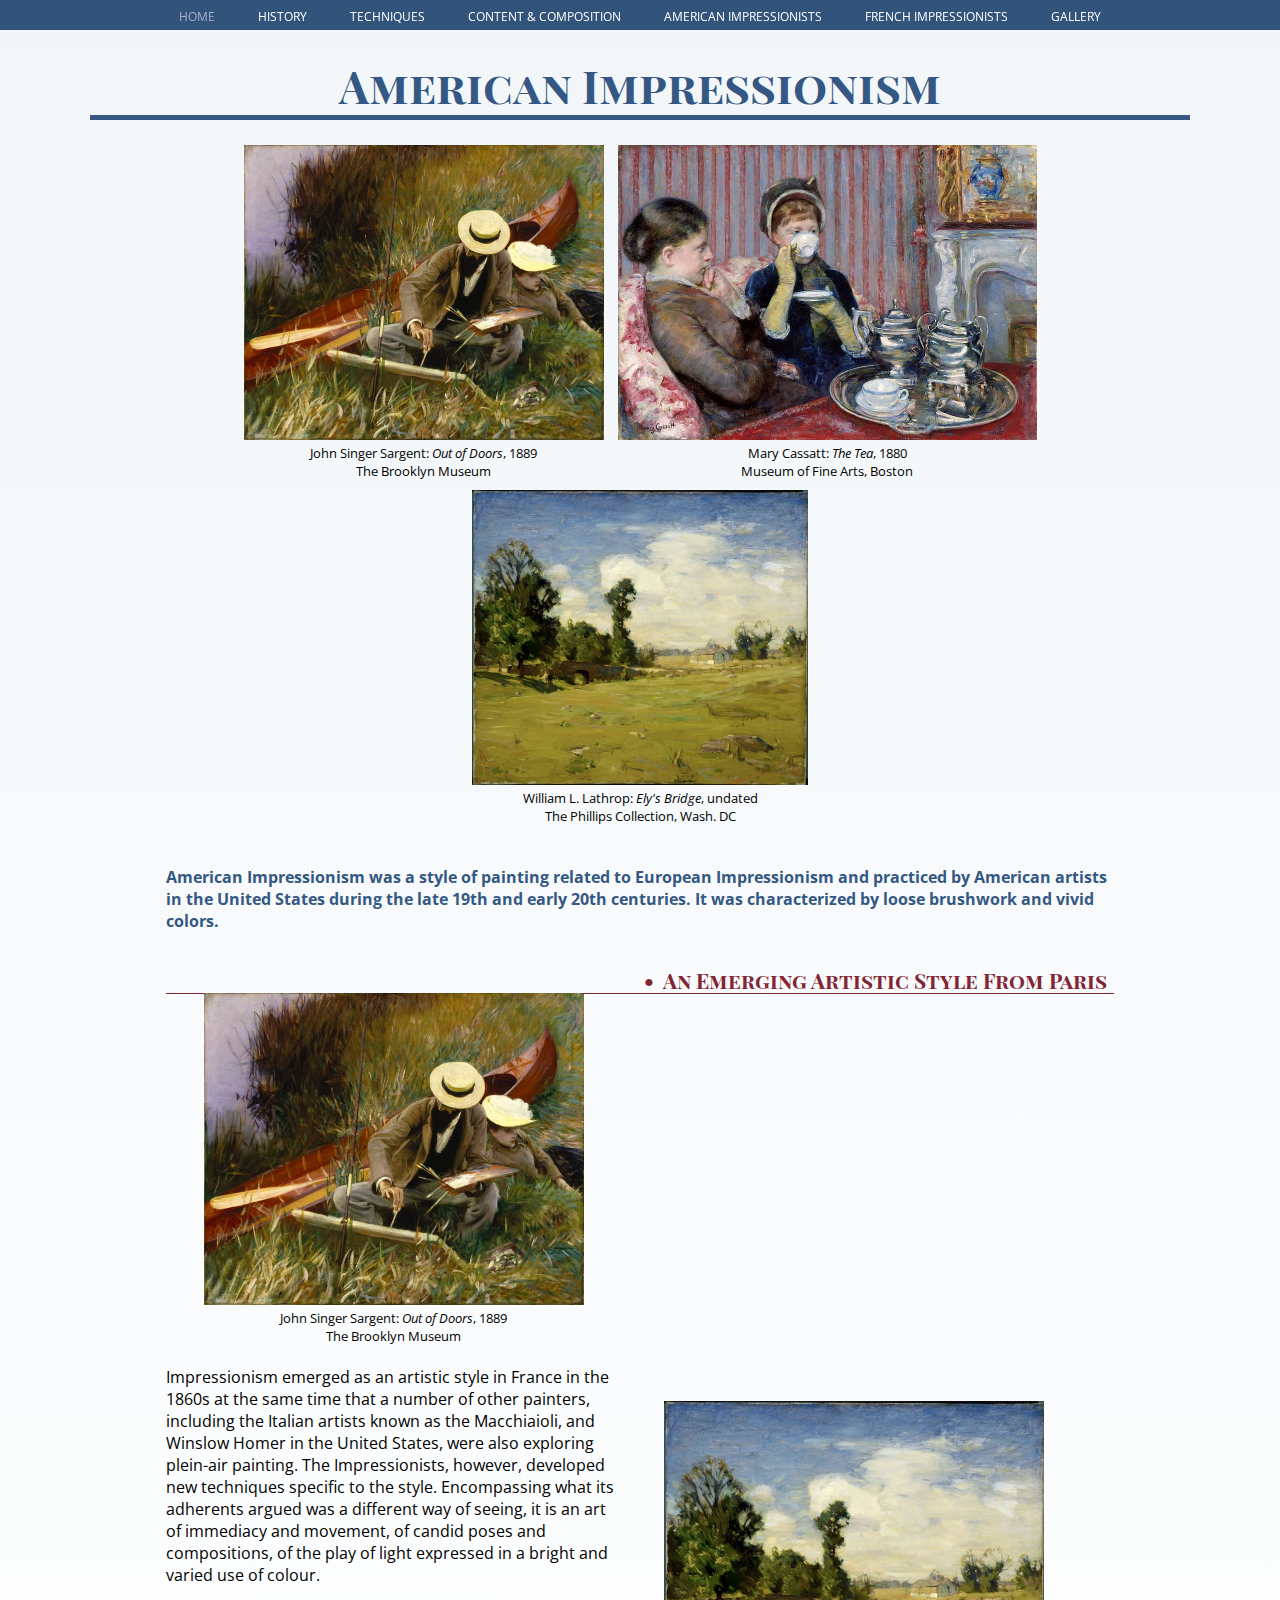
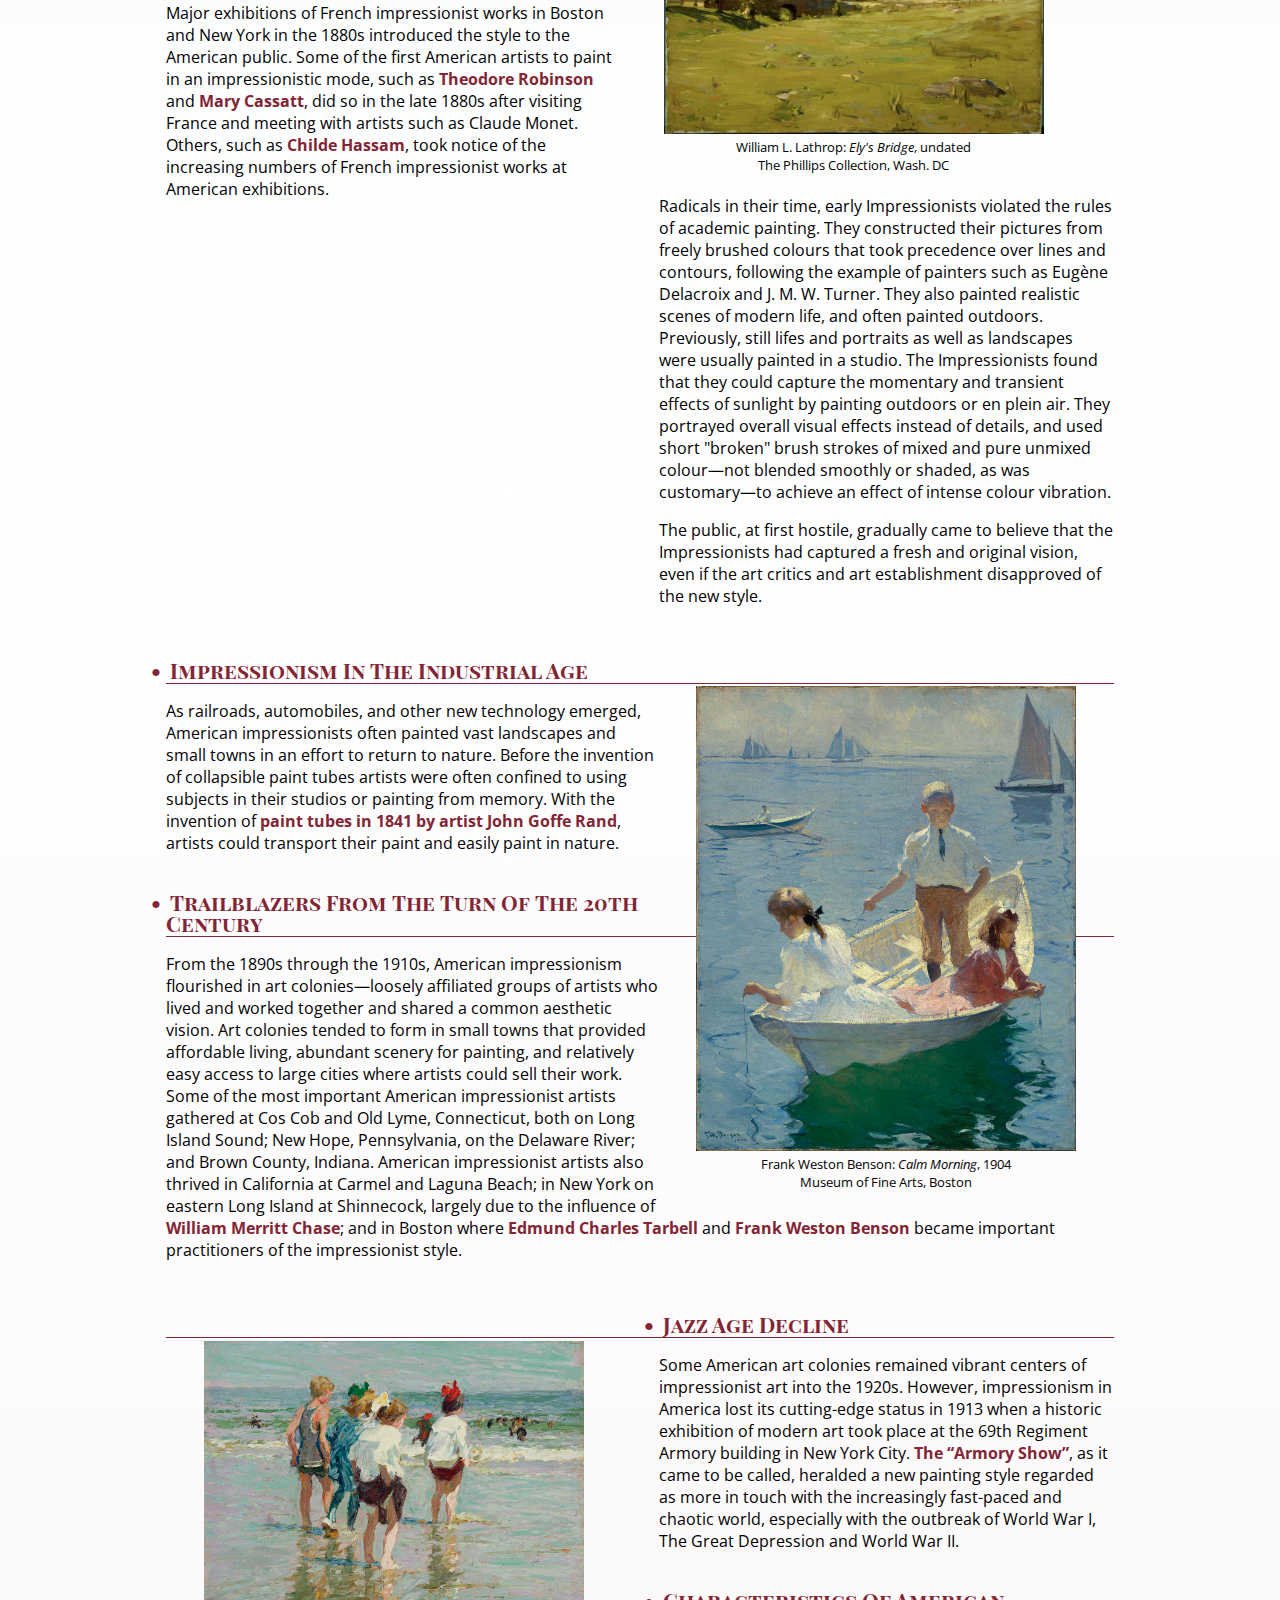
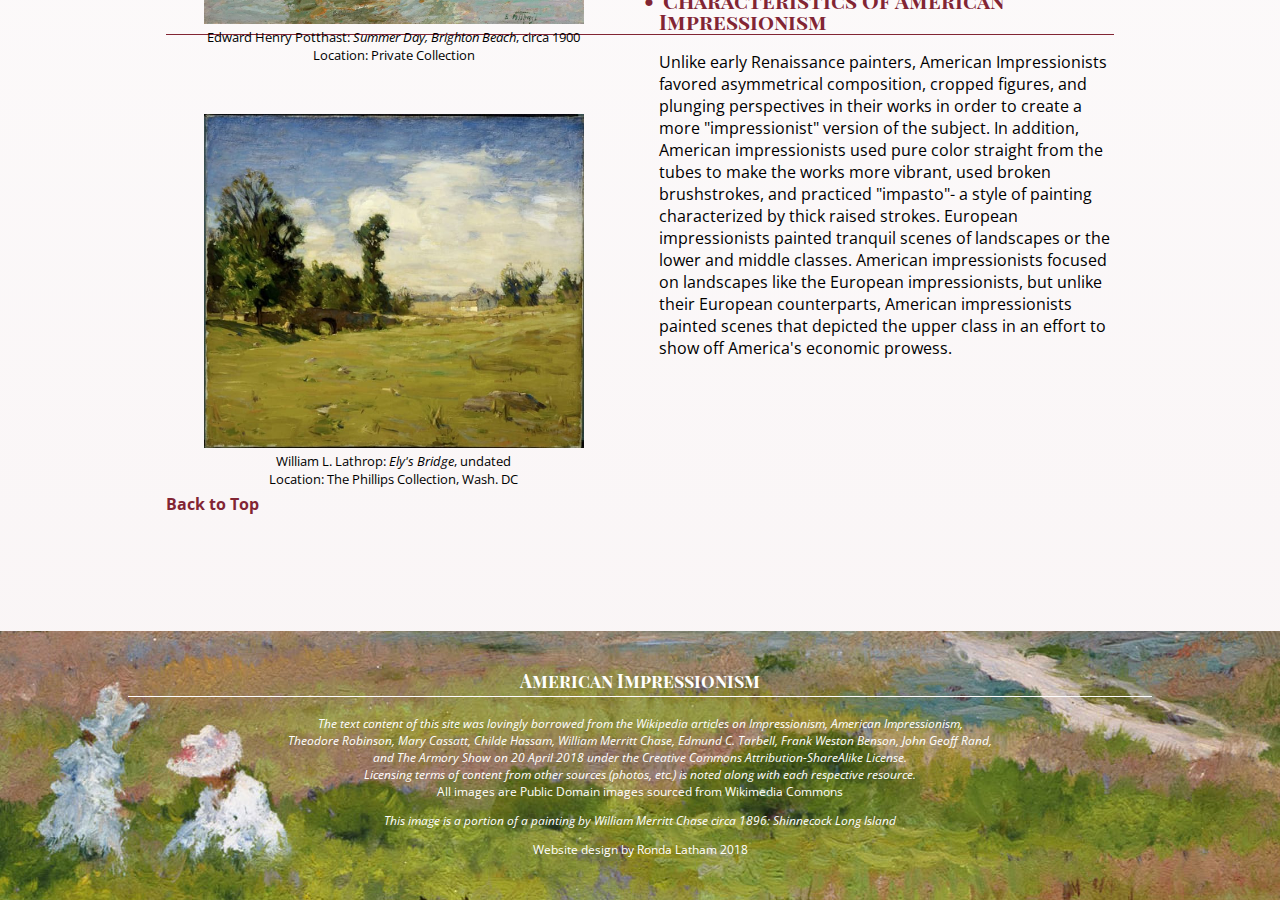
==== commit ae0131a3: "Add files via upload" ====
--- a/index.html
+++ b/index.html
@@ -7,6 +7,7 @@
 <!-- <meta name="viewport" content="initial-scale=1.0"> -->
 <meta name="viewport" content="width=device-width">
 <link rel="stylesheet" type="text/css" href="ai.css">
+<link rel="stylesheet" type="text/css" href="home_images.css">
 <link href="https://fonts.googleapis.com/css?family=Playfair+Display+SC:700" rel="stylesheet"> 
 <link href="https://fonts.googleapis.com/css?family=Open+Sans:300,600" rel="stylesheet"> 
 <link href="https://fonts.googleapis.com/css?family=Playfair+Display:400,700" rel="stylesheet"> 
@@ -29,7 +30,6 @@
     <li><a href="gallery.html">Gallery</a></li>
   </ul>
 </nav>
-
 <!-- Hamburger Menu -->
 <div class="dropdown">
   <span><img src="images/hamburger.png" alt="hamburger_menu"></span>
@@ -47,22 +47,27 @@
 </div>
 <header class="center"><!-- Center the Images and h1 inside the header -->
 <h1>American Impressionism</h1> 
-<figure>
-  <img src="images/JohnSingerSargentOutOfDoors.jpg" width="360" alt="John Singer Sargent">
-  <figcaption>John Singer Sargent: <i>An Out of Doors Study</i>, 1889<br>Location: The Brooklyn Museum</figcaption>
+<figure id="F1">
+  <img id="I1" src="images/JohnSingerSargentOutOfDoors.jpg" width="360" alt="John Singer Sargent">
+  <figcaption>John Singer Sargent: <i>Out of Doors</i>, 1889<br>The Brooklyn Museum</figcaption>
 </figure>
-<figure>
-     <img src="images/MaryCassattTheTea.jpg" alt="Mary Cassatt - The Tea" width="419">
-<figcaption>Mary Cassatt: <i>The Tea</i>, 1880<br>Location: Museum of Fine Arts, Boston</figcaption>
+<figure id="F2">
+     <img id="I2" src="images/MaryCassattTheTea.jpg" alt="Mary Cassatt - The Tea" width="419">
+<figcaption>Mary Cassatt: <i>The Tea</i>, 1880<br>Museum of Fine Arts, Boston</figcaption>
 </figure>
-<figure>
-	<img src="images/WilliamLathropElysBridge.jpg" alt="William Lathrop" width="336">
-<figcaption>William L. Lathrop: <i>Ely's Bridge</i>, undated<br>Location: The Phillips Collection, Wash. DC</figcaption>
+<figure id="F3">
+	<img id="I3" src="images/WilliamLathropElysBridge.jpg" alt="William Lathrop" width="336">
+<figcaption>William L. Lathrop: <i>Ely's Bridge</i>, undated<br>The Phillips Collection, Wash. DC</figcaption>
 </figure>
 </header>
 <main><!-- start main body content -->
 <p class="important">American Impressionism was a style of painting related to European Impressionism and practiced by American artists in the United States during the late 19th and early 20th centuries. It was characterized by loose brushwork and vivid colors. </p>
-
+<div class="leftcol center">
+<figure id="F6">
+  <img src="images/JohnSingerSargentOutOfDoors.jpg" width="360" alt="John Singer Sargent">
+  <figcaption>John Singer Sargent: <i>Out of Doors</i>, 1889<br>The Brooklyn Museum</figcaption>
+</figure>
+</div>
 <h2>An emerging artistic style from Paris</h2>
 <div class="leftcol">
 <p class="firstparagraph">Impressionism emerged as an artistic style in France in the 1860s at the same time that a number of other painters, including the Italian artists known as the Macchiaioli, and Winslow Homer in the United States, were also exploring plein-air painting. The Impressionists, however, developed new techniques specific to the style. Encompassing what its adherents argued was a different way of seeing, it is an art of immediacy and movement, of candid poses and compositions, of the play of light expressed in a bright and varied use of colour.</p>
@@ -72,6 +77,10 @@
 <a href="https://en.wikipedia.org/wiki/Mary_Cassatt">Mary Cassatt</a>, did so in the late 1880s after visiting France and meeting with artists such as Claude Monet. Others, such as <a href="https://en.wikipedia.org/wiki/Childe_Hassam">Childe Hassam</a>, took notice of the increasing numbers of French impressionist works at American exhibitions.</p>
 </div>
 <div class="rightcol">
+<figure id="F4">
+	<img src="images/WilliamLathropElysBridge.jpg" alt="William Lathrop" width="336">
+<figcaption>William L. Lathrop: <i>Ely's Bridge</i>, undated<br>The Phillips Collection, Wash. DC</figcaption>
+</figure>
 <p>Radicals in their time, early Impressionists violated the rules of academic painting. They constructed their pictures from freely brushed colours that took precedence over lines and contours, following the example of painters such as Eugène Delacroix and J. M. W. Turner. They also painted realistic scenes of modern life, and often painted outdoors. Previously, still lifes and portraits as well as landscapes were usually painted in a studio. The Impressionists found that they could capture the momentary and transient effects of sunlight by painting outdoors or en plein air. They portrayed overall visual effects instead of details, and used short "broken" brush strokes of mixed and pure unmixed colour—not blended smoothly or shaded, as was customary—to achieve an effect of intense colour vibration.</p>
 
 <p>The public, at first hostile, gradually came to believe that the Impressionists had captured a fresh and original vision, even if the art critics and art establishment disapproved of the new style.</p>
@@ -80,11 +89,11 @@
 
 <div class="rightcol center">
 <figure class="right">
-<img src="images/Calm_Morning_1904_Frank_Weston_Benson.jpg" alt="Frank Weston Benson - Calm Morning">
-<figcaption>Frank Weston Benson: <i>Calm Morning</i>, 1904<br>Location: Museum of Fine Arts, Boston</figcaption>
+<img id="I6" src="images/Calm_Morning_1904_Frank_Weston_Benson.jpg" alt="Frank Weston Benson - Calm Morning">
+<figcaption>Frank Weston Benson: <i>Calm Morning</i>, 1904<br>Museum of Fine Arts, Boston</figcaption>
 </figure>
 </div>
-<div class="leftcol">
+<div>
 <h2>Impressionism in The Industrial Age</h2>
 <p class="firstparagraph">As railroads, automobiles, and other new technology emerged, American impressionists often painted vast landscapes and small towns in an effort to return to nature. Before the invention of collapsible paint tubes artists were often confined to using subjects in their studios or painting from memory. With the invention of <a href="https://en.wikipedia.org/wiki/John_Goffe_Rand">paint tubes in 1841 by artist John Goffe Rand</a>, artists could transport their paint and easily paint in nature.</p>
 
@@ -96,11 +105,16 @@
 
 <div class="leftcol center">
 <figure class="left">
-<img src="images/Edward_Henry_Potthast_-_Summer_day,_Brighton_Beach.jpg" alt="Edward Henry Potthast - Summer Day">
+<img id="I7" src="images/Edward_Henry_Potthast_-_Summer_day,_Brighton_Beach.jpg" alt="Edward Henry Potthast - Summer Day">
 <figcaption>Edward Henry Potthast: <i>Summer Day, Brighton Beach</i>, circa 1900<br>Location: Private Collection</figcaption>
 </figure>
+<figure id="F5">
+	<img src="images/WilliamLathropElysBridge.jpg" alt="William Lathrop" width="336">
+<figcaption>William L. Lathrop: <i>Ely's Bridge</i>, undated<br>Location: The Phillips Collection, Wash. DC</figcaption>
+</figure>
 </div>
-<div class="rightcol">
+
+<div>
 <h2>Jazz Age decline</h2>
 
 
@@ -110,6 +124,7 @@
 
 <p class="firstparagraph">Unlike early Renaissance painters, American Impressionists favored asymmetrical composition, cropped figures, and plunging perspectives in their works in order to create a more "impressionist" version of the subject. In addition, American impressionists used pure color straight from the tubes to make the works more vibrant, used broken brushstrokes, and practiced "impasto"- a style of painting characterized by thick raised strokes. European impressionists painted tranquil scenes of landscapes or the lower and middle classes. American impressionists focused on landscapes like the European impressionists, but unlike their European counterparts, American impressionists painted scenes that depicted the upper class in an effort to show off America's economic prowess.</p>
 </div>
+<p>&nbsp;</p>
 <p class="clear"><a href="#top" class="top">Back to Top</a></p>
 </main><!-- end main body content -->
 
--- a/ai.css
+++ b/ai.css
@@ -10,7 +10,7 @@
   font-family: 'Open Sans', sans-serif;
   margin: 0 auto;
   padding: 0; 
-  font-size: 14px;
+  font-size: 16px;
   background: #f2f6f9; /* Old browsers */
   background: -moz-linear-gradient(top, #f2f6f9 0%, #ffffff 51%, #f9f4f5 100%); /* FF3.6-15 */
   background: -webkit-linear-gradient(top, #f2f6f9 0%,#ffffff 51%,#f9f4f5 100%); /* Chrome10-25,Safari5.1-6 */
@@ -114,7 +114,6 @@
 /* At screens smaller than 944px hide the nav bar and show the dropdown menu*/
 /* At screens smaller than 944px set the font size to 14px*/
 @media only screen and (max-width:943px) {
-     body {font-size: 15px;}
      nav {display: none;}
     .dropdown {
       position: relative;
@@ -162,7 +161,7 @@
 figure {
    display: inline-block;
    text-align: center;
-   font-size: 12px;
+   font-size: 13px;
    margin: 5px;
    }
 main figure.right {
@@ -258,7 +257,6 @@
   font-size: 18px;
   }  
 .important {
-	font-size:15px;
 	color: #345883;
 	font-weight: bold;
   }
